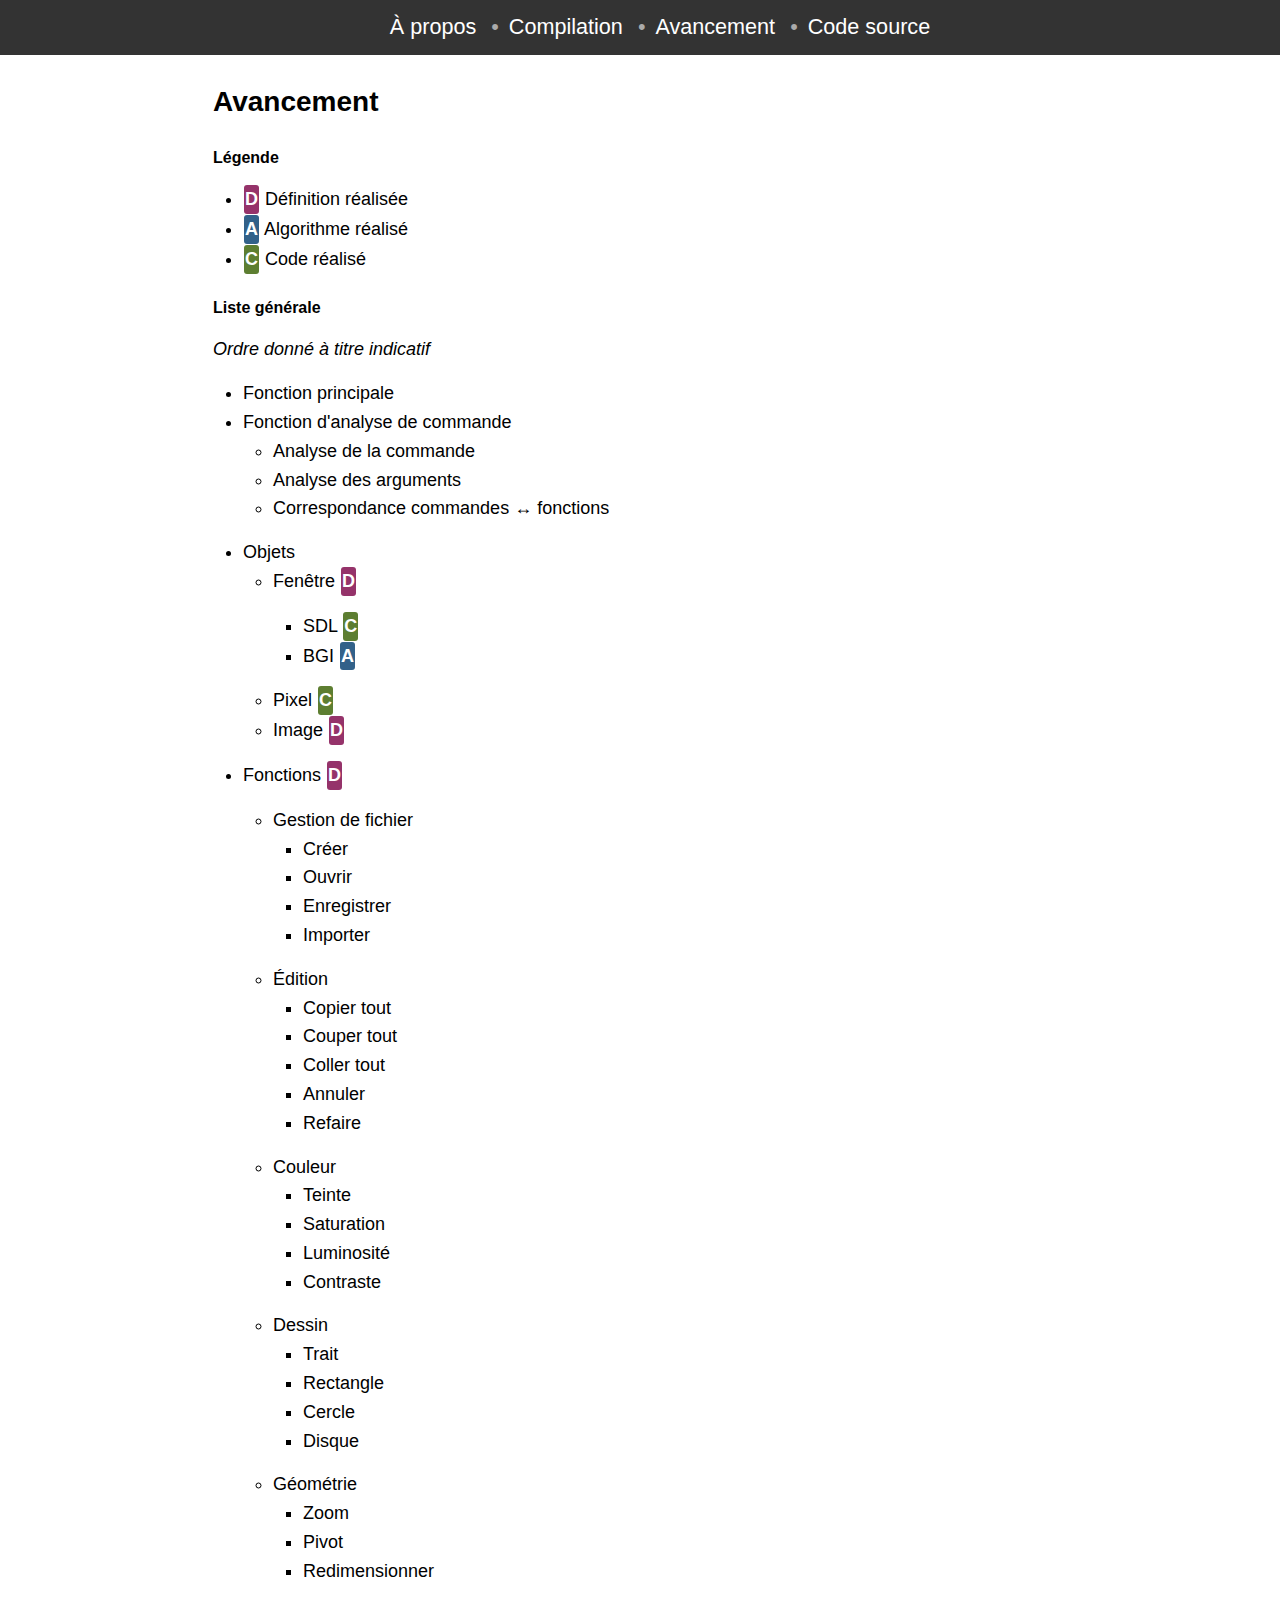
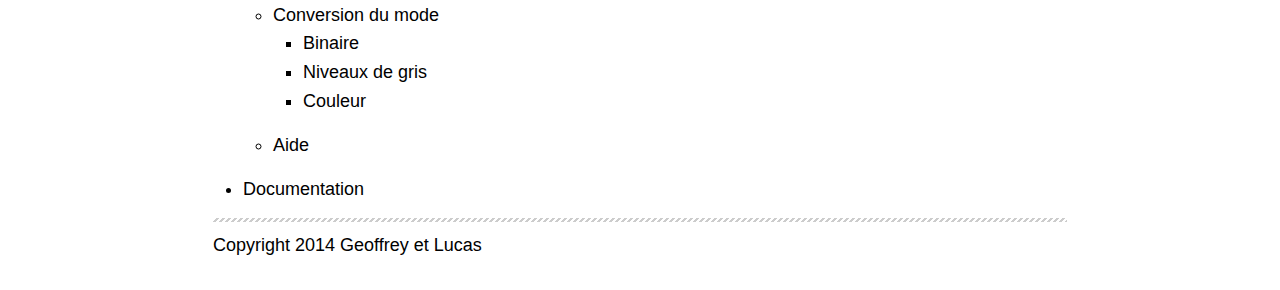
==== Avancement.html @ 166f0e98 "Ajout d'un site web" ====
<!DOCTYPE HTML>
<html>
	<head>
		<title>Avancement</title>
		<meta http-equiv="content-type" content="text/html; charset=utf-8" />
		<link rel="stylesheet" href="css/contenu.css" />
		<link rel="stylesheet" href="css/miseEnPage.css" />
		<!--[if lt IE 9]><script src="//html5shim.googlecode.com/svn/trunk/html5.js"></script><![endif]-->
	</head>
	<body>
			<nav>
				<ul>
<li><a href="index.html">À propos</a></li>
<li><a href="Compilation.html">Compilation</a></li>
<li><a href="Avancement.html">Avancement</a></li>
<li><a href="https://github.com/GeoffreyFrogeye/PILG">Code source</a></li>

				</ul>
			</nav>
		<div id="wrapper">
			<section id="main">
				<article>
					<h1>Avancement</h1>
<h4>Légende</h4>

<ul><li><span class="todoEl todo_D">D</span> Définition réalisée</li><li><span class="todoEl todo_A">A</span> Algorithme réalisé</li><li><span class="todoEl todo_C">C</span> Code réalisé</li></ul>

<h4>Liste générale</h4>

<p><em>Ordre donné à titre indicatif</em></p>

<ul><li>Fonction principale</li><li>Fonction d&#39;analyse de commande<ul><li>Analyse de la commande</li><li>Analyse des arguments</li><li>Correspondance commandes ↔ fonctions</li></ul></li><li>Objets<ul><li>Fenêtre <span class="todoEl todo_D">D</span><ul><li>SDL <span class="todoEl todo_C">C</span></li><li>BGI <span class="todoEl todo_A">A</span></li></ul></li><li>Pixel <span class="todoEl todo_C">C</span></li><li>Image <span class="todoEl todo_D">D</span></li></ul></li><li>Fonctions <span class="todoEl todo_D">D</span><ul><li>Gestion de fichier<ul><li>Créer</li><li>Ouvrir</li><li>Enregistrer</li><li>Importer</li></ul></li><li>Édition<ul><li>Copier tout</li><li>Couper tout</li><li>Coller tout</li><li>Annuler</li><li>Refaire</li></ul></li><li>Couleur<ul><li>Teinte</li><li>Saturation</li><li>Luminosité</li><li>Contraste</li></ul></li><li>Dessin<ul><li>Trait</li><li>Rectangle</li><li>Cercle</li><li>Disque</li></ul></li><li>Géométrie<ul><li>Zoom</li><li>Pivot</li><li>Redimensionner</li></ul></li><li>Conversion du mode<ul><li>Binaire</li><li>Niveaux de gris</li><li>Couleur</li></ul></li><li>Aide</li></ul></li><li>Documentation</li></ul>
				</article>
			</section>
		</div>
		<footer>
			<hr/>
Copyright 2014 Geoffrey et Lucas
		</footer>
	</body>
</html>
---- css/contenu.css ----
/* Style CSS pour Markdown depuis https://github.com/jasonm23/markdown-css-themes */

body {
   font-family: Helvetica, arial, sans-serif;
   font-size: large;
   line-height: 1.6;
   padding-top: 10px;
   padding-bottom: 10px;
   background-color: white;
   padding: 30px; }

body > *:first-child {
   margin-top: 0 !important; }
body > *:last-child {
   margin-bottom: 0 !important; }

a {
   color: #4183C4; }
a.absent {
   color: #cc0000; }
a.anchor {
   display: block;
   padding-left: 30px;
   margin-left: -30px;
   cursor: pointer;
   position: absolute;
   top: 0;
   left: 0;
   bottom: 0; }

h1, h2, h3, h4, h5, h6 {
   margin: 20px 0 10px;
   padding: 0;
   font-weight: bold;
   -webkit-font-smoothing: antialiased;
   cursor: text;
   position: relative; }

h1:hover a.anchor, h2:hover a.anchor, h3:hover a.anchor, h4:hover a.anchor, h5:hover a.anchor, h6:hover a.anchor {
   text-decoration: none; }

h1 tt, h1 code {
   font-size: inherit; }

h2 tt, h2 code {
   font-size: inherit; }

h3 tt, h3 code {
   font-size: inherit; }

h4 tt, h4 code {
   font-size: inherit; }

h5 tt, h5 code {
   font-size: inherit; }

h6 tt, h6 code {
   font-size: inherit; }

h1 {
   font-size: 28px;
   color: black; }

h2 {
   font-size: 24px;
   border-bottom: 1px solid #cccccc;
   color: black; }

h3 {
   font-size: 18px; }

h4 {
   font-size: 16px; }

h5 {
   font-size: 14px; }

h6 {
   color: #777777;
   font-size: 14px; }

p, blockquote, ul, ol, dl, li, table, pre {
   margin: 15px 0; }

hr {
   background: transparent url([data-uri]) repeat-x 0 0;
   border: 0 none;
   color: #999;
   height: 4px;
   padding: 0;
}

body > h2:first-child {
   margin-top: 0;
   padding-top: 0; }
body > h1:first-child {
   margin-top: 0;
   padding-top: 0; }
body > h1:first-child + h2 {
   margin-top: 0;
   padding-top: 0; }
body > h3:first-child, body > h4:first-child, body > h5:first-child, body > h6:first-child {
   margin-top: 0;
   padding-top: 0; }

a:first-child h1, a:first-child h2, a:first-child h3, a:first-child h4, a:first-child h5, a:first-child h6 {
   margin-top: 0;
   padding-top: 0; }

h1 p, h2 p, h3 p, h4 p, h5 p, h6 p {
   margin-top: 0; }

li p.first {
   display: inline-block; }
li {
   margin: 0; }
ul, ol {
   padding-left: 30px; }

ul :first-child, ol :first-child {
   margin-top: 0; }

dl {
   padding: 0; }
dl dt {
   font-size: 14px;
   font-weight: bold;
   font-style: italic;
   padding: 0;
   margin: 15px 0 5px; }
dl dt:first-child {
   padding: 0; }
dl dt > :first-child {
   margin-top: 0; }
dl dt > :last-child {
   margin-bottom: 0; }
dl dd {
   margin: 0 0 15px;
   padding: 0 15px; }
dl dd > :first-child {
   margin-top: 0; }
dl dd > :last-child {
   margin-bottom: 0; }

blockquote {
   border-left: 4px solid #dddddd;
   padding: 0 15px;
   color: #777777; }
blockquote > :first-child {
   margin-top: 0; }
blockquote > :last-child {
   margin-bottom: 0; }

table {
   padding: 0;border-collapse: collapse; }
table tr {
   border-top: 1px solid #cccccc;
   background-color: white;
   margin: 0;
   padding: 0; }
table tr:nth-child(2n) {
   background-color: #f8f8f8; }
table tr th {
   font-weight: bold;
   border: 1px solid #cccccc;
   margin: 0;
   padding: 6px 13px; }
table tr td {
   border: 1px solid #cccccc;
   margin: 0;
   padding: 6px 13px; }
table tr th :first-child, table tr td :first-child {
   margin-top: 0; }
table tr th :last-child, table tr td :last-child {
   margin-bottom: 0; }

img {
   max-width: 100%; }

span.frame {
   display: block;
   overflow: hidden; }
span.frame > span {
   border: 1px solid #dddddd;
   display: block;
   float: left;
   overflow: hidden;
   margin: 13px 0 0;
   padding: 7px;
   width: auto; }
span.frame span img {
   display: block;
   float: left; }
span.frame span span {
   clear: both;
   color: #333333;
   display: block;
   padding: 5px 0 0; }
span.align-center {
   display: block;
   overflow: hidden;
   clear: both; }
span.align-center > span {
   display: block;
   overflow: hidden;
   margin: 13px auto 0;
   text-align: center; }
span.align-center span img {
   margin: 0 auto;
   text-align: center; }
span.align-right {
   display: block;
   overflow: hidden;
   clear: both; }
span.align-right > span {
   display: block;
   overflow: hidden;
   margin: 13px 0 0;
   text-align: right; }
span.align-right span img {
   margin: 0;
   text-align: right; }
span.float-left {
   display: block;
   margin-right: 13px;
   overflow: hidden;
   float: left; }
span.float-left span {
   margin: 13px 0 0; }
span.float-right {
   display: block;
   margin-left: 13px;
   overflow: hidden;
   float: right; }
span.float-right > span {
   display: block;
   overflow: hidden;
   margin: 13px auto 0;
   text-align: right; }

code, tt {
   margin: 0 2px;
   padding: 0 5px;
   white-space: nowrap;
   border: 1px solid #ccc;
   background-color: #f8f8f8;
   border-radius: 3px; }

pre code {
   margin: 0;
   padding: 0;
   white-space: pre;
   border: none;
   background: transparent; }

.highlight pre {
   background-color: #f8f8f8;
   border: 1px solid #cccccc;
   font-size: 13px;
   line-height: 19px;
   overflow: auto;
   padding: 6px 10px;
   border-radius: 3px; }

pre {
   background-color: #f8f8f8;
   border: 1px solid #cccccc;
   font-size: 13px;
   line-height: 19px;
   overflow: auto;
   padding: 6px 10px;
   border-radius: 3px; }
pre code, pre tt {
   background-color: transparent;
   border: none; }

sup {
   font-size: 0.83em;
   vertical-align: super;
   line-height: 0;
}
* {
	 -webkit-print-color-adjust: exact;
}
@media screen and (min-width: 914px) {
   body {
      width: 854px;
      margin:0 auto;
   }
}
@media print {
	 table, pre {
		  page-break-inside: avoid;
	 }
	 pre {
		  word-wrap: break-word;
	 }
}

/* Theme personalisé */

.todoEl {
   display: inline-block;
   color: white;
   font-weight: bold;
   padding: 0px 1px 0px 1px;
   margin: 1px;
   background-color: black;
   border-radius: 3px;
}

.todo_D {
   background-color: #95336a;
}

.todo_A {
   background-color: #326189;
}

.todo_C {
   background-color: #5d7e31;
}
---- css/miseEnPage.css ----
#wrapper {
	margin-top: 50px;
}

nav {
    background-color: #333;
    text-align: center;
    position: fixed;
    left: 0;
    top: 0;
    width: 100%;
    z-index: 10000;
}

nav ul {
    margin: 5px 0px 5px 0px;
}

nav li {
    display: inline-block;
    font-size: larger;
}

nav a {
    position: relative;
    display: inline-block;
    color: #fff;
    text-decoration: none;
    border-radius: 8px;
    padding: 5px;
    transition: background-color .2s ease-in-out;
}


nav ul li:before {
	content: '•';
	color: #aaa;
	margin: 0px 5px 0px 5px;
	display: inline-block;
}

nav ul li:first-child:before {
	content : '';
}

nav a:hover {
    background: #222;
}

nav a:active {
    background: #444;
}
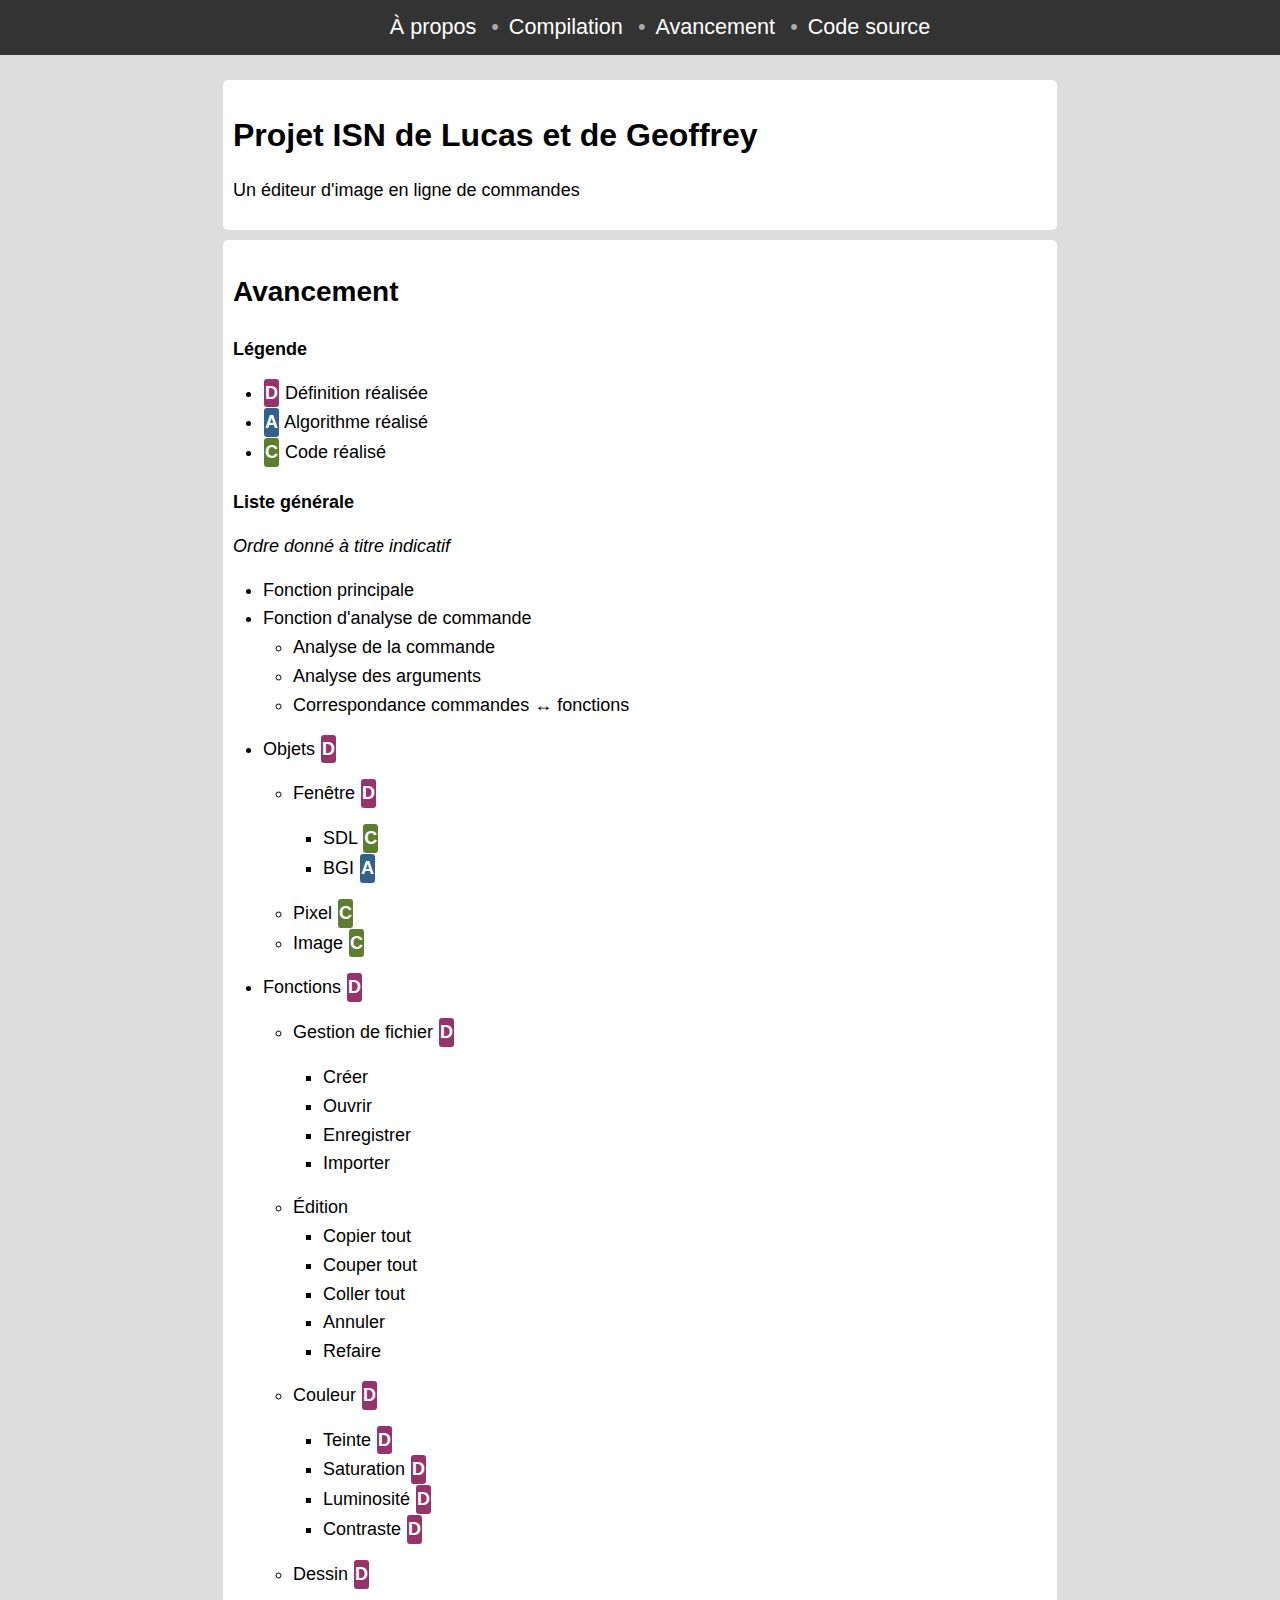
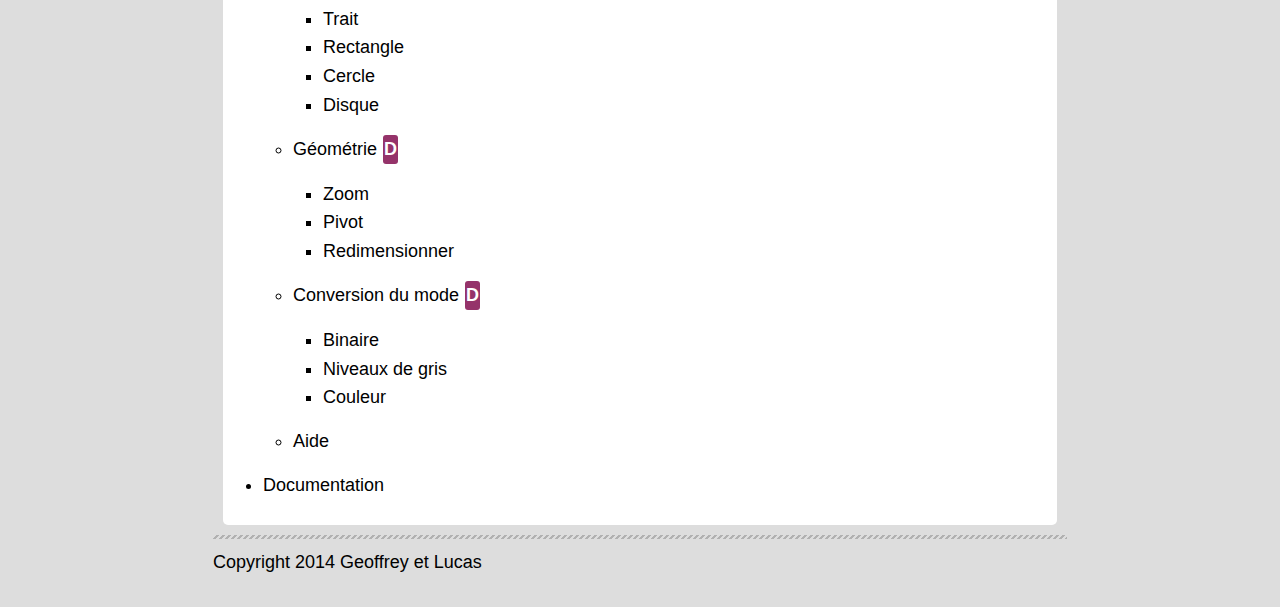
==== commit ace45137: "Mise à jour" ====
--- a/Avancement.html
+++ b/Avancement.html
@@ -8,31 +8,33 @@
 		<!--[if lt IE 9]><script src="//html5shim.googlecode.com/svn/trunk/html5.js"></script><![endif]-->
 	</head>
 	<body>
-			<nav>
-				<ul>
+		<nav>
+			<ul>
 <li><a href="index.html">À propos</a></li>
 <li><a href="Compilation.html">Compilation</a></li>
 <li><a href="Avancement.html">Avancement</a></li>
 <li><a href="https://github.com/GeoffreyFrogeye/PILG">Code source</a></li>
 
-				</ul>
-			</nav>
-		<div id="wrapper">
-			<section id="main">
-				<article>
-					<h1>Avancement</h1>
-<h4>Légende</h4>
+			</ul>
+		</nav>
+		<section>
+			<header>
+				<h1>Projet ISN de Lucas et de Geoffrey</h1>
+				<p>Un éditeur d'image en ligne de commandes</p>
+			</header>
+			<article>
+				<h1>Avancement</h1>
+<h3>Légende</h3>
 
 <ul><li><span class="todoEl todo_D">D</span> Définition réalisée</li><li><span class="todoEl todo_A">A</span> Algorithme réalisé</li><li><span class="todoEl todo_C">C</span> Code réalisé</li></ul>
 
-<h4>Liste générale</h4>
+<h3>Liste générale</h3>
 
 <p><em>Ordre donné à titre indicatif</em></p>
 
-<ul><li>Fonction principale</li><li>Fonction d&#39;analyse de commande<ul><li>Analyse de la commande</li><li>Analyse des arguments</li><li>Correspondance commandes ↔ fonctions</li></ul></li><li>Objets<ul><li>Fenêtre <span class="todoEl todo_D">D</span><ul><li>SDL <span class="todoEl todo_C">C</span></li><li>BGI <span class="todoEl todo_A">A</span></li></ul></li><li>Pixel <span class="todoEl todo_C">C</span></li><li>Image <span class="todoEl todo_D">D</span></li></ul></li><li>Fonctions <span class="todoEl todo_D">D</span><ul><li>Gestion de fichier<ul><li>Créer</li><li>Ouvrir</li><li>Enregistrer</li><li>Importer</li></ul></li><li>Édition<ul><li>Copier tout</li><li>Couper tout</li><li>Coller tout</li><li>Annuler</li><li>Refaire</li></ul></li><li>Couleur<ul><li>Teinte</li><li>Saturation</li><li>Luminosité</li><li>Contraste</li></ul></li><li>Dessin<ul><li>Trait</li><li>Rectangle</li><li>Cercle</li><li>Disque</li></ul></li><li>Géométrie<ul><li>Zoom</li><li>Pivot</li><li>Redimensionner</li></ul></li><li>Conversion du mode<ul><li>Binaire</li><li>Niveaux de gris</li><li>Couleur</li></ul></li><li>Aide</li></ul></li><li>Documentation</li></ul>
-				</article>
-			</section>
-		</div>
+<ul><li>Fonction principale</li><li>Fonction d&#39;analyse de commande<ul><li>Analyse de la commande</li><li>Analyse des arguments</li><li>Correspondance commandes ↔ fonctions</li></ul></li><li>Objets <span class="todoEl todo_D">D</span><ul><li>Fenêtre <span class="todoEl todo_D">D</span><ul><li>SDL <span class="todoEl todo_C">C</span></li><li>BGI <span class="todoEl todo_A">A</span></li></ul></li><li>Pixel <span class="todoEl todo_C">C</span></li><li>Image <span class="todoEl todo_C">C</span></li></ul></li><li>Fonctions <span class="todoEl todo_D">D</span><ul><li>Gestion de fichier <span class="todoEl todo_D">D</span><ul><li>Créer</li><li>Ouvrir</li><li>Enregistrer</li><li>Importer</li></ul></li><li>Édition<ul><li>Copier tout</li><li>Couper tout</li><li>Coller tout</li><li>Annuler</li><li>Refaire</li></ul></li><li>Couleur <span class="todoEl todo_D">D</span><ul><li>Teinte <span class="todoEl todo_D">D</span></li><li>Saturation <span class="todoEl todo_D">D</span></li><li>Luminosité <span class="todoEl todo_D">D</span></li><li>Contraste <span class="todoEl todo_D">D</span></li></ul></li><li>Dessin <span class="todoEl todo_D">D</span><ul><li>Trait</li><li>Rectangle</li><li>Cercle</li><li>Disque</li></ul></li><li>Géométrie <span class="todoEl todo_D">D</span><ul><li>Zoom</li><li>Pivot</li><li>Redimensionner</li></ul></li><li>Conversion du mode <span class="todoEl todo_D">D</span><ul><li>Binaire</li><li>Niveaux de gris</li><li>Couleur</li></ul></li><li>Aide</li></ul></li><li>Documentation</li></ul>
+			</article>
+		</section>
 		<footer>
 			<hr/>
 Copyright 2014 Geoffrey et Lucas
--- a/css/miseEnPage.css
+++ b/css/miseEnPage.css
@@ -1,5 +1,20 @@
-#wrapper {
+body {
+    background-color: #ddd;
+}
+
+section {
 	margin-top: 50px;
+}
+
+section header, section article {
+    background-color: white;
+    border-radius: 5px;
+    padding: 10px;
+    margin: 10px;
+}
+
+header h1 {
+    font-size: xx-large;
 }
 
 nav {
@@ -13,7 +28,7 @@
 }
 
 nav ul {
-    margin: 5px 0px 5px 0px;
+    margin: 5px 0 5px 0;
 }
 
 nav li {
@@ -35,7 +50,7 @@
 nav ul li:before {
 	content: '•';
 	color: #aaa;
-	margin: 0px 5px 0px 5px;
+	margin: 0 5px 0 5px;
 	display: inline-block;
 }
 
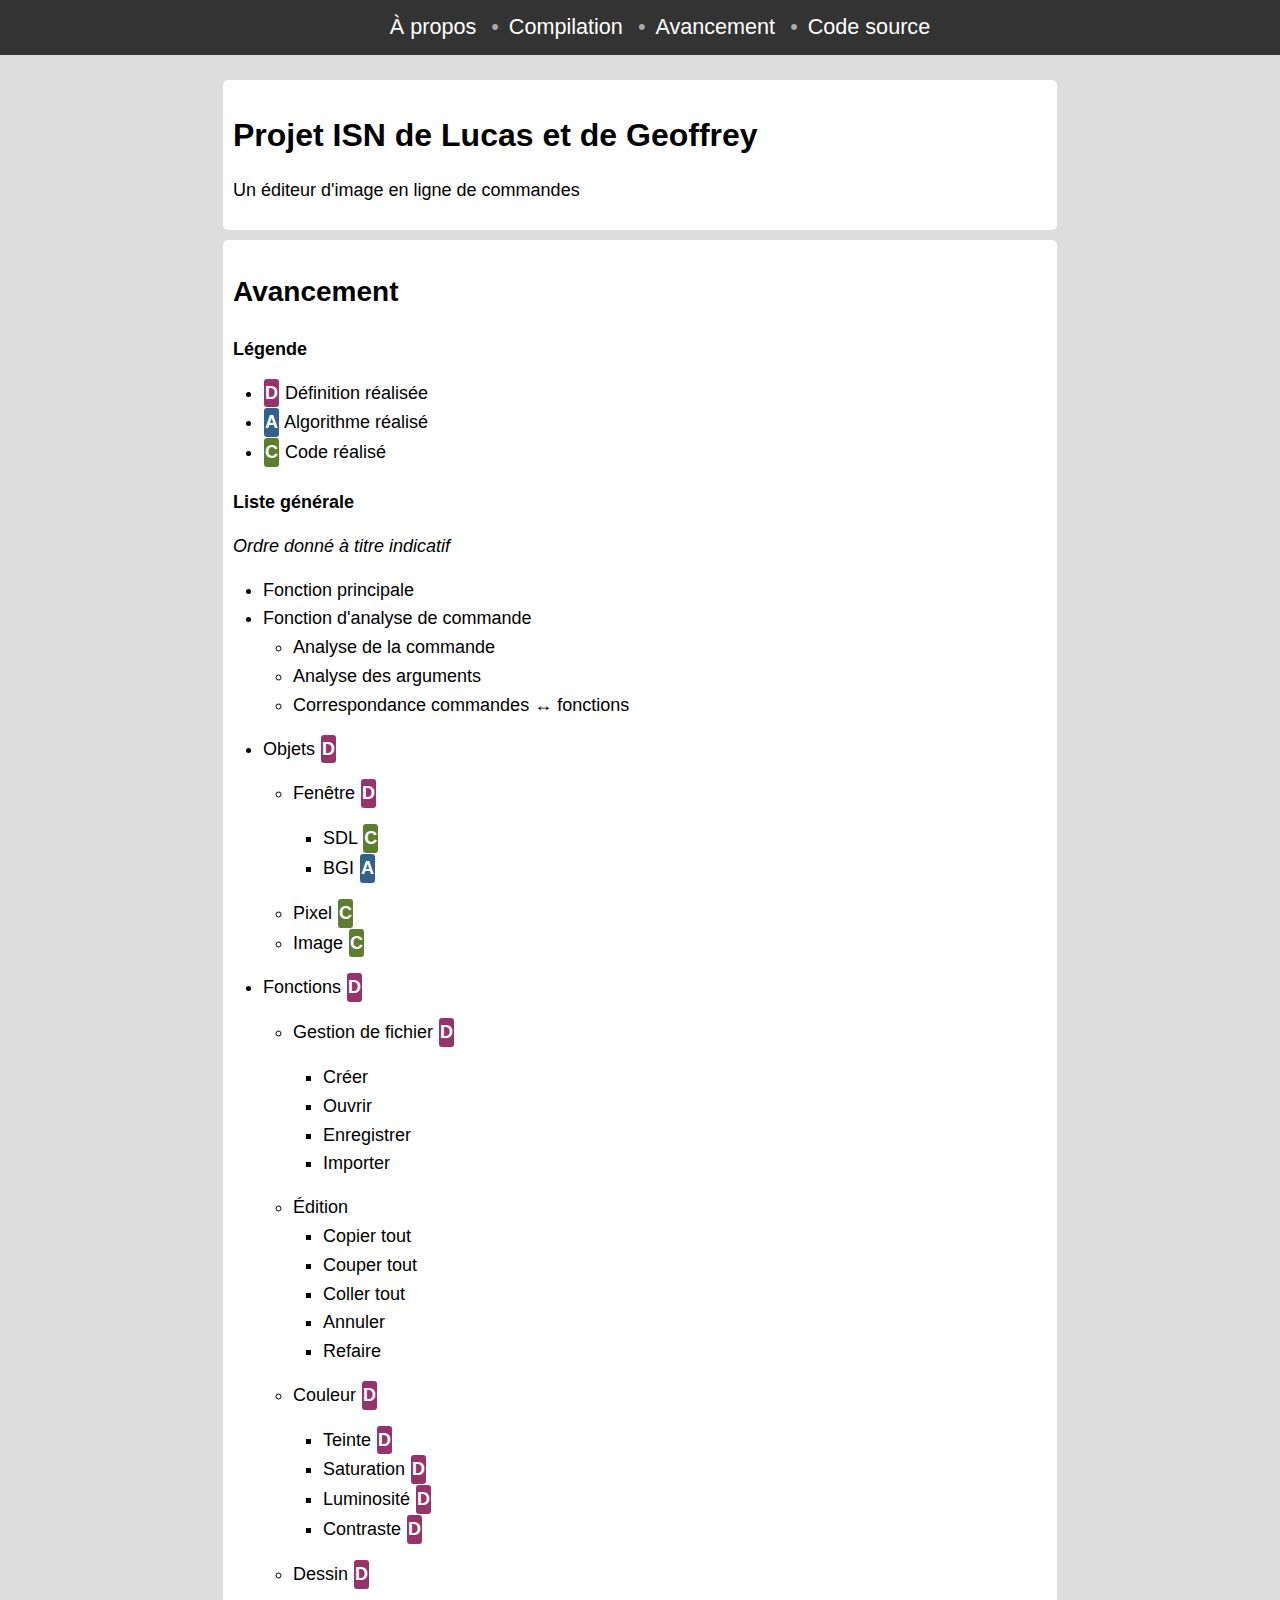
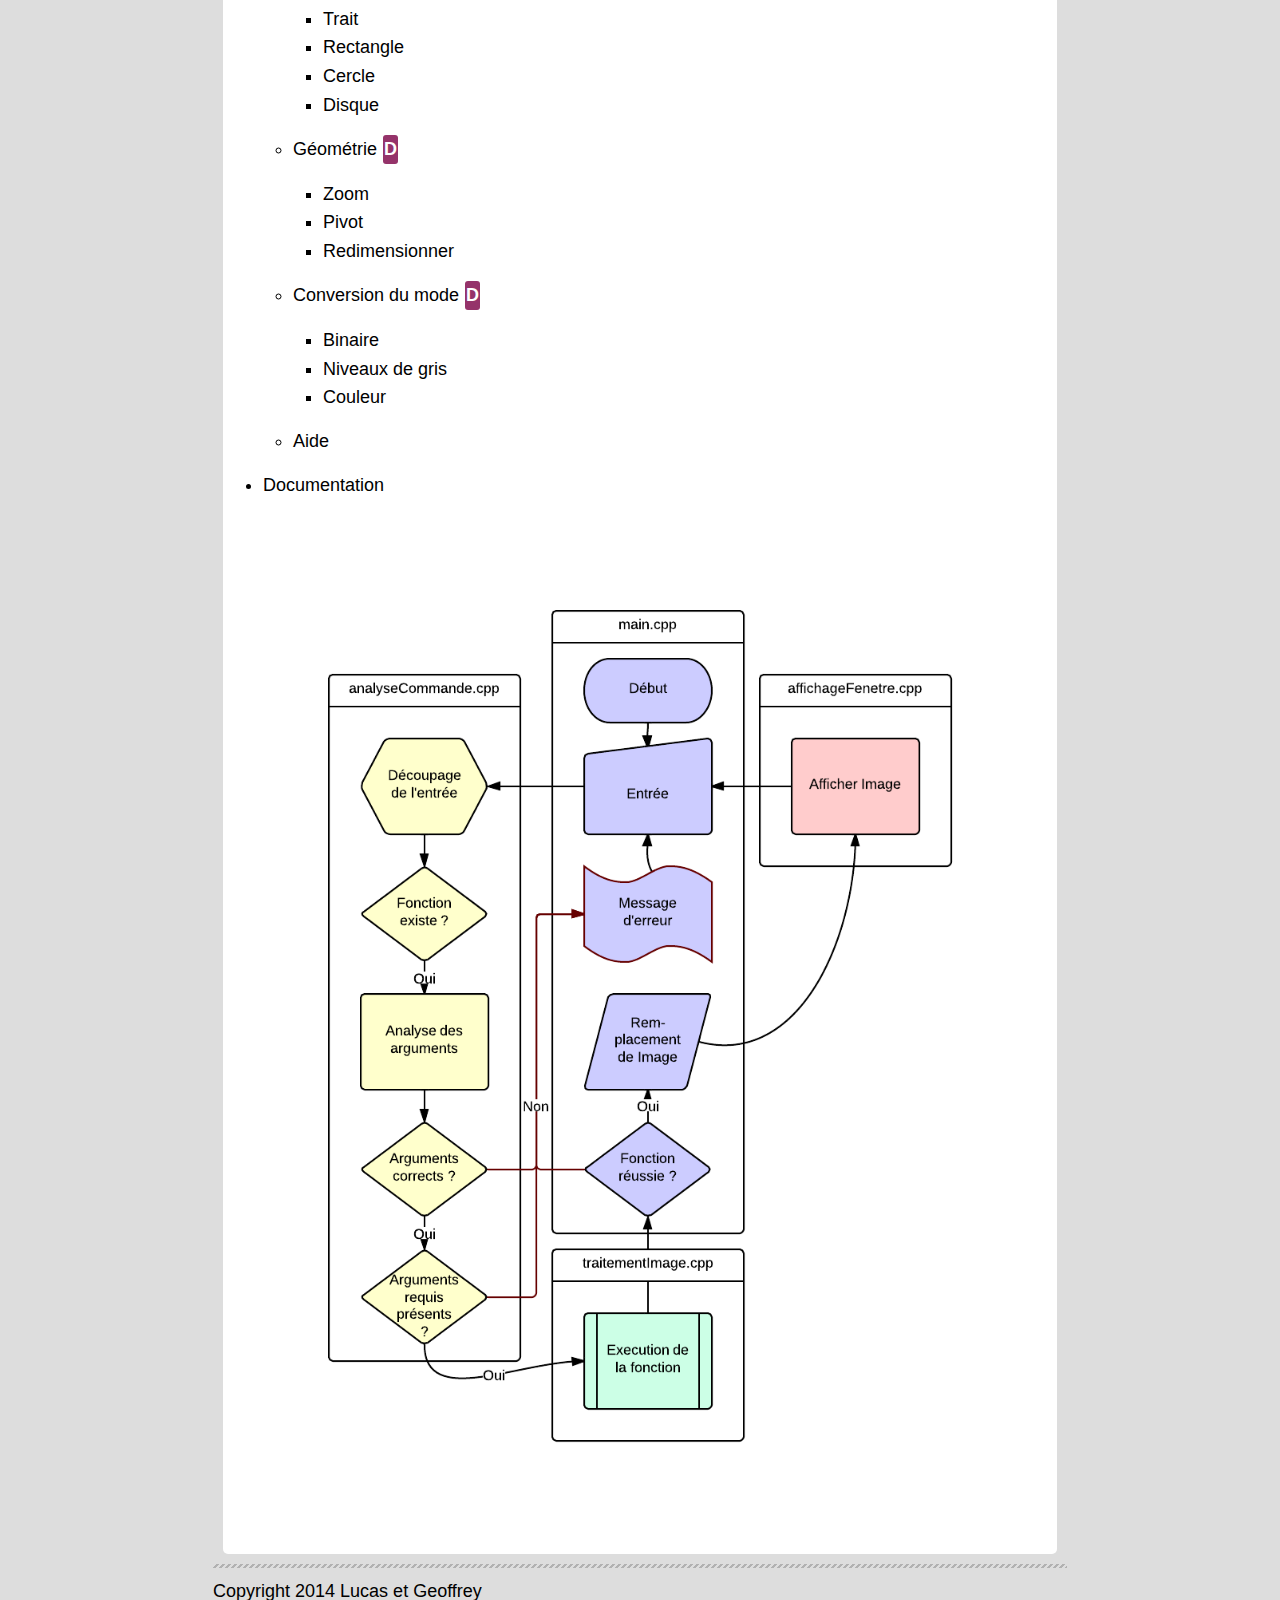
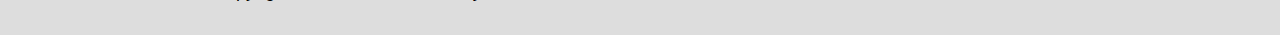
==== commit 8a0fb473: "Mise à jour" ====
--- a/Avancement.html
+++ b/Avancement.html
@@ -1,7 +1,7 @@
 <!DOCTYPE HTML>
 <html>
 	<head>
-		<title>Avancement</title>
+		<title>Avancement - PILG</title>
 		<meta http-equiv="content-type" content="text/html; charset=utf-8" />
 		<link rel="stylesheet" href="css/contenu.css" />
 		<link rel="stylesheet" href="css/miseEnPage.css" />
@@ -33,11 +33,12 @@
 <p><em>Ordre donné à titre indicatif</em></p>
 
 <ul><li>Fonction principale</li><li>Fonction d&#39;analyse de commande<ul><li>Analyse de la commande</li><li>Analyse des arguments</li><li>Correspondance commandes ↔ fonctions</li></ul></li><li>Objets <span class="todoEl todo_D">D</span><ul><li>Fenêtre <span class="todoEl todo_D">D</span><ul><li>SDL <span class="todoEl todo_C">C</span></li><li>BGI <span class="todoEl todo_A">A</span></li></ul></li><li>Pixel <span class="todoEl todo_C">C</span></li><li>Image <span class="todoEl todo_C">C</span></li></ul></li><li>Fonctions <span class="todoEl todo_D">D</span><ul><li>Gestion de fichier <span class="todoEl todo_D">D</span><ul><li>Créer</li><li>Ouvrir</li><li>Enregistrer</li><li>Importer</li></ul></li><li>Édition<ul><li>Copier tout</li><li>Couper tout</li><li>Coller tout</li><li>Annuler</li><li>Refaire</li></ul></li><li>Couleur <span class="todoEl todo_D">D</span><ul><li>Teinte <span class="todoEl todo_D">D</span></li><li>Saturation <span class="todoEl todo_D">D</span></li><li>Luminosité <span class="todoEl todo_D">D</span></li><li>Contraste <span class="todoEl todo_D">D</span></li></ul></li><li>Dessin <span class="todoEl todo_D">D</span><ul><li>Trait</li><li>Rectangle</li><li>Cercle</li><li>Disque</li></ul></li><li>Géométrie <span class="todoEl todo_D">D</span><ul><li>Zoom</li><li>Pivot</li><li>Redimensionner</li></ul></li><li>Conversion du mode <span class="todoEl todo_D">D</span><ul><li>Binaire</li><li>Niveaux de gris</li><li>Couleur</li></ul></li><li>Aide</li></ul></li><li>Documentation</li></ul>
+<img src="chart.png" alt="Fonctionnement du programme" />
 			</article>
 		</section>
 		<footer>
 			<hr/>
-Copyright 2014 Geoffrey et Lucas
+Copyright 2014 Lucas et Geoffrey
 		</footer>
 	</body>
 </html>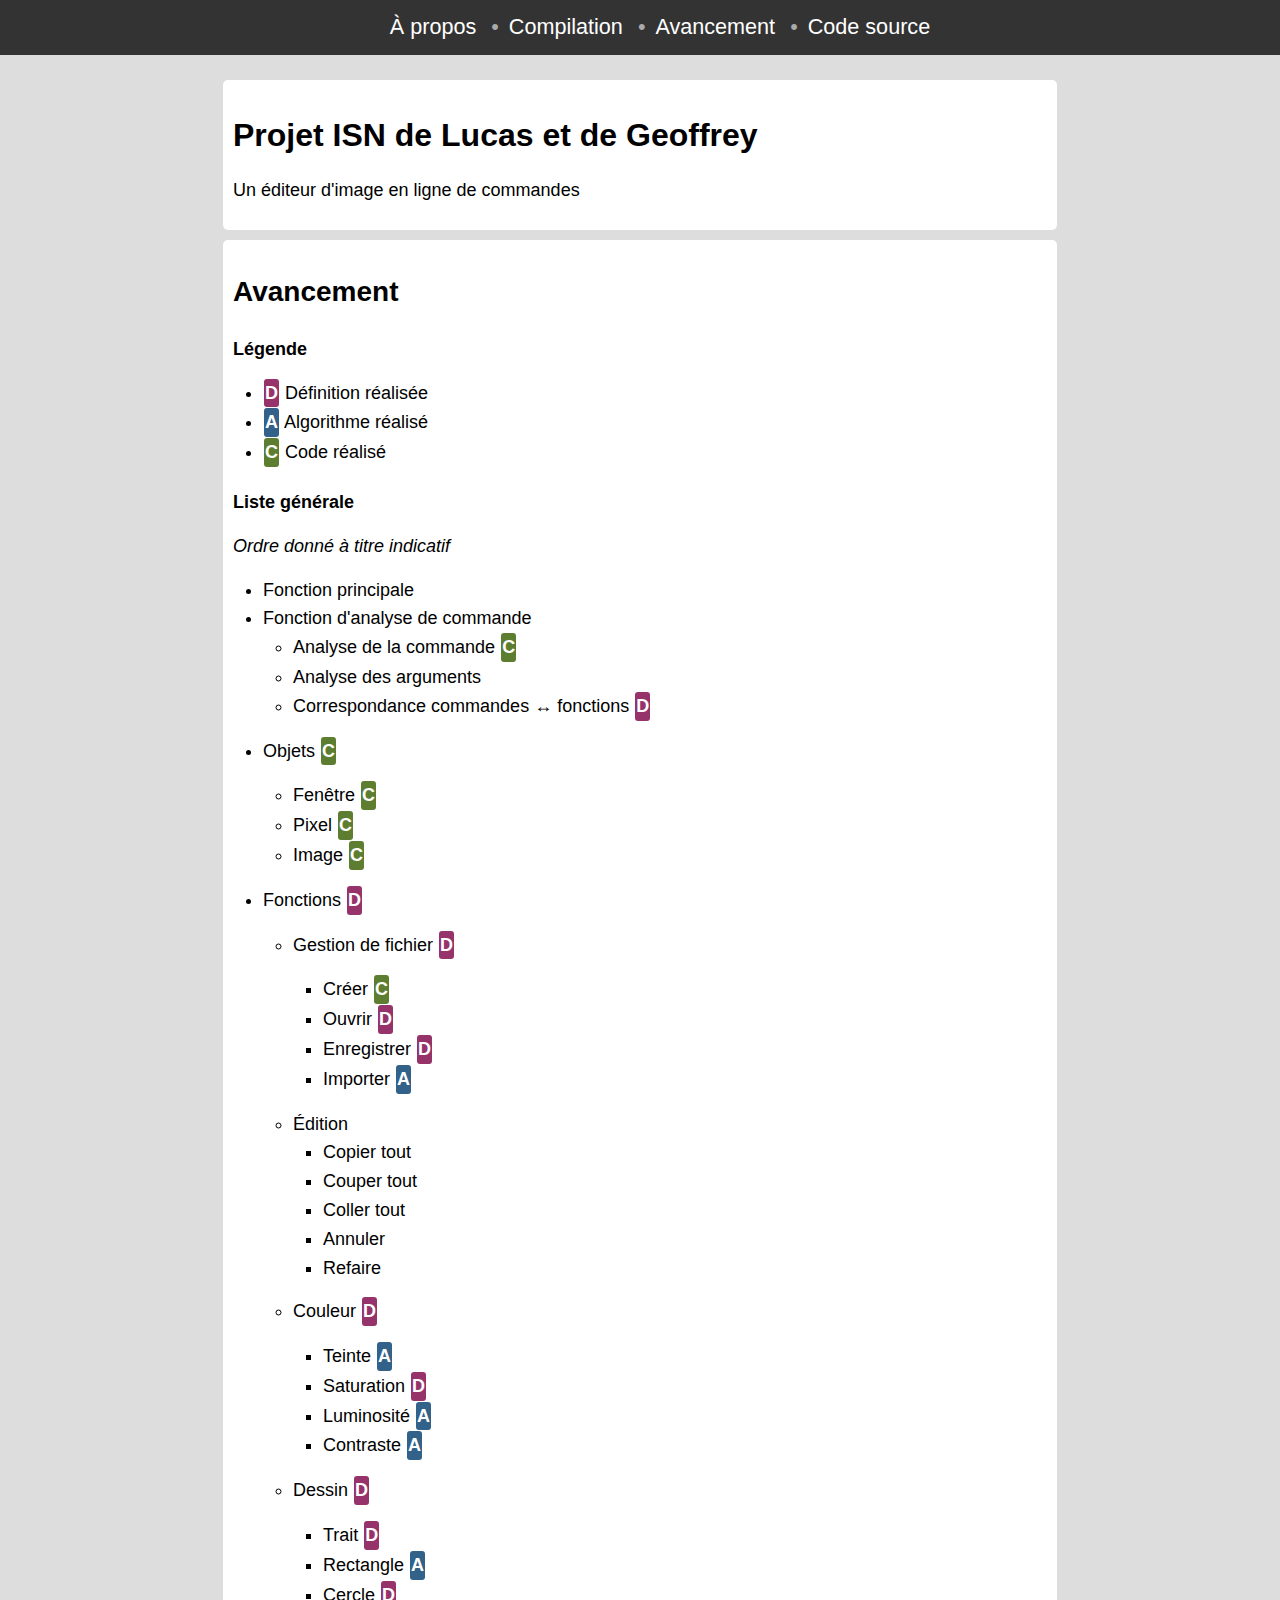
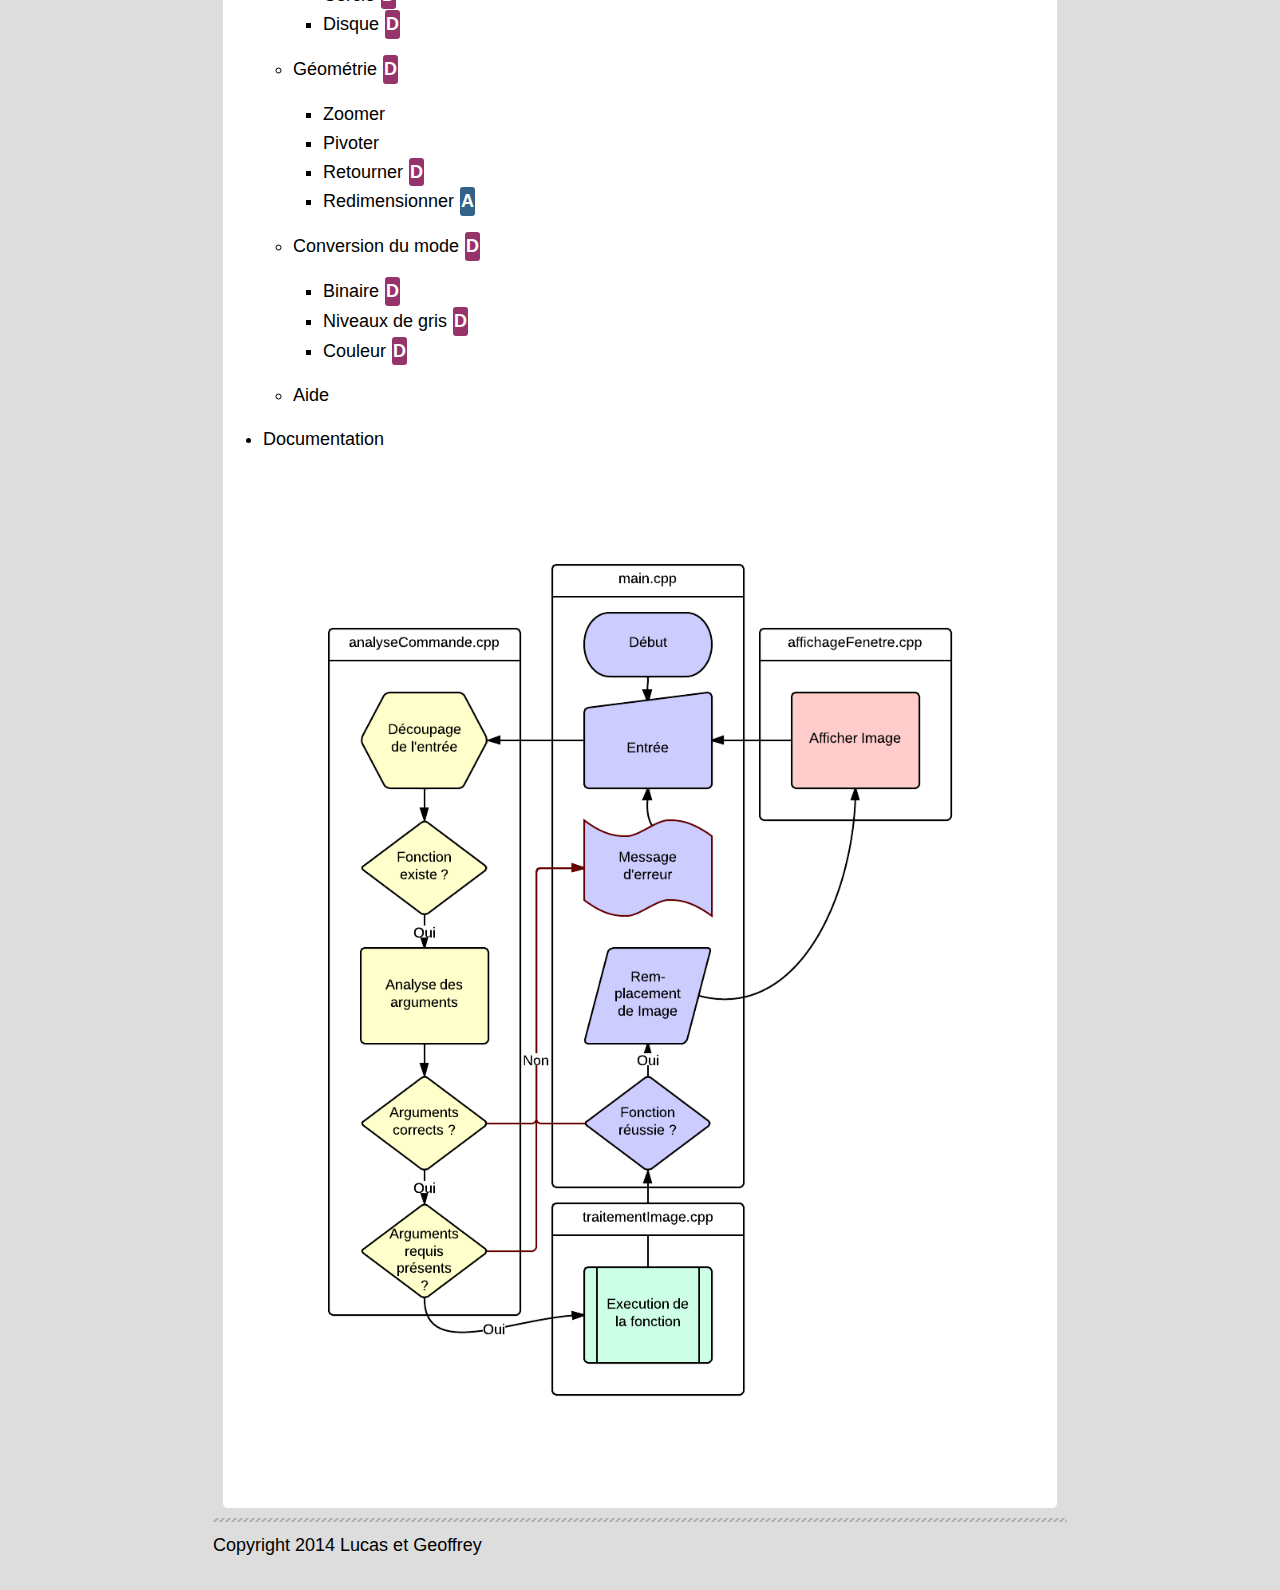
==== commit f50a017a: "Mise à jour" ====
--- a/Avancement.html
+++ b/Avancement.html
@@ -32,7 +32,7 @@
 
 <p><em>Ordre donné à titre indicatif</em></p>
 
-<ul><li>Fonction principale</li><li>Fonction d&#39;analyse de commande<ul><li>Analyse de la commande</li><li>Analyse des arguments</li><li>Correspondance commandes ↔ fonctions</li></ul></li><li>Objets <span class="todoEl todo_D">D</span><ul><li>Fenêtre <span class="todoEl todo_D">D</span><ul><li>SDL <span class="todoEl todo_C">C</span></li><li>BGI <span class="todoEl todo_A">A</span></li></ul></li><li>Pixel <span class="todoEl todo_C">C</span></li><li>Image <span class="todoEl todo_C">C</span></li></ul></li><li>Fonctions <span class="todoEl todo_D">D</span><ul><li>Gestion de fichier <span class="todoEl todo_D">D</span><ul><li>Créer</li><li>Ouvrir</li><li>Enregistrer</li><li>Importer</li></ul></li><li>Édition<ul><li>Copier tout</li><li>Couper tout</li><li>Coller tout</li><li>Annuler</li><li>Refaire</li></ul></li><li>Couleur <span class="todoEl todo_D">D</span><ul><li>Teinte <span class="todoEl todo_D">D</span></li><li>Saturation <span class="todoEl todo_D">D</span></li><li>Luminosité <span class="todoEl todo_D">D</span></li><li>Contraste <span class="todoEl todo_D">D</span></li></ul></li><li>Dessin <span class="todoEl todo_D">D</span><ul><li>Trait</li><li>Rectangle</li><li>Cercle</li><li>Disque</li></ul></li><li>Géométrie <span class="todoEl todo_D">D</span><ul><li>Zoom</li><li>Pivot</li><li>Redimensionner</li></ul></li><li>Conversion du mode <span class="todoEl todo_D">D</span><ul><li>Binaire</li><li>Niveaux de gris</li><li>Couleur</li></ul></li><li>Aide</li></ul></li><li>Documentation</li></ul>
+<ul><li>Fonction principale</li><li>Fonction d&#39;analyse de commande<ul><li>Analyse de la commande <span class="todoEl todo_C">C</span></li><li>Analyse des arguments</li><li>Correspondance commandes ↔ fonctions <span class="todoEl todo_D">D</span></li></ul></li><li>Objets <span class="todoEl todo_C">C</span><ul><li>Fenêtre <span class="todoEl todo_C">C</span></li><li>Pixel <span class="todoEl todo_C">C</span></li><li>Image <span class="todoEl todo_C">C</span></li></ul></li><li>Fonctions <span class="todoEl todo_D">D</span><ul><li>Gestion de fichier <span class="todoEl todo_D">D</span><ul><li>Créer <span class="todoEl todo_C">C</span></li><li>Ouvrir <span class="todoEl todo_D">D</span></li><li>Enregistrer <span class="todoEl todo_D">D</span></li><li>Importer <span class="todoEl todo_A">A</span></li></ul></li><li>Édition<ul><li>Copier tout</li><li>Couper tout</li><li>Coller tout</li><li>Annuler</li><li>Refaire</li></ul></li><li>Couleur <span class="todoEl todo_D">D</span><ul><li>Teinte <span class="todoEl todo_A">A</span></li><li>Saturation <span class="todoEl todo_D">D</span></li><li>Luminosité <span class="todoEl todo_A">A</span></li><li>Contraste <span class="todoEl todo_A">A</span></li></ul></li><li>Dessin <span class="todoEl todo_D">D</span><ul><li>Trait <span class="todoEl todo_D">D</span></li><li>Rectangle <span class="todoEl todo_A">A</span></li><li>Cercle <span class="todoEl todo_D">D</span></li><li>Disque <span class="todoEl todo_D">D</span></li></ul></li><li>Géométrie <span class="todoEl todo_D">D</span><ul><li>Zoomer</li><li>Pivoter</li><li>Retourner <span class="todoEl todo_D">D</span></li><li>Redimensionner <span class="todoEl todo_A">A</span></li></ul></li><li>Conversion du mode <span class="todoEl todo_D">D</span><ul><li>Binaire <span class="todoEl todo_D">D</span></li><li>Niveaux de gris <span class="todoEl todo_D">D</span></li><li>Couleur <span class="todoEl todo_D">D</span></li></ul></li><li>Aide</li></ul></li><li>Documentation</li></ul>
 <img src="chart.png" alt="Fonctionnement du programme" />
 			</article>
 		</section>
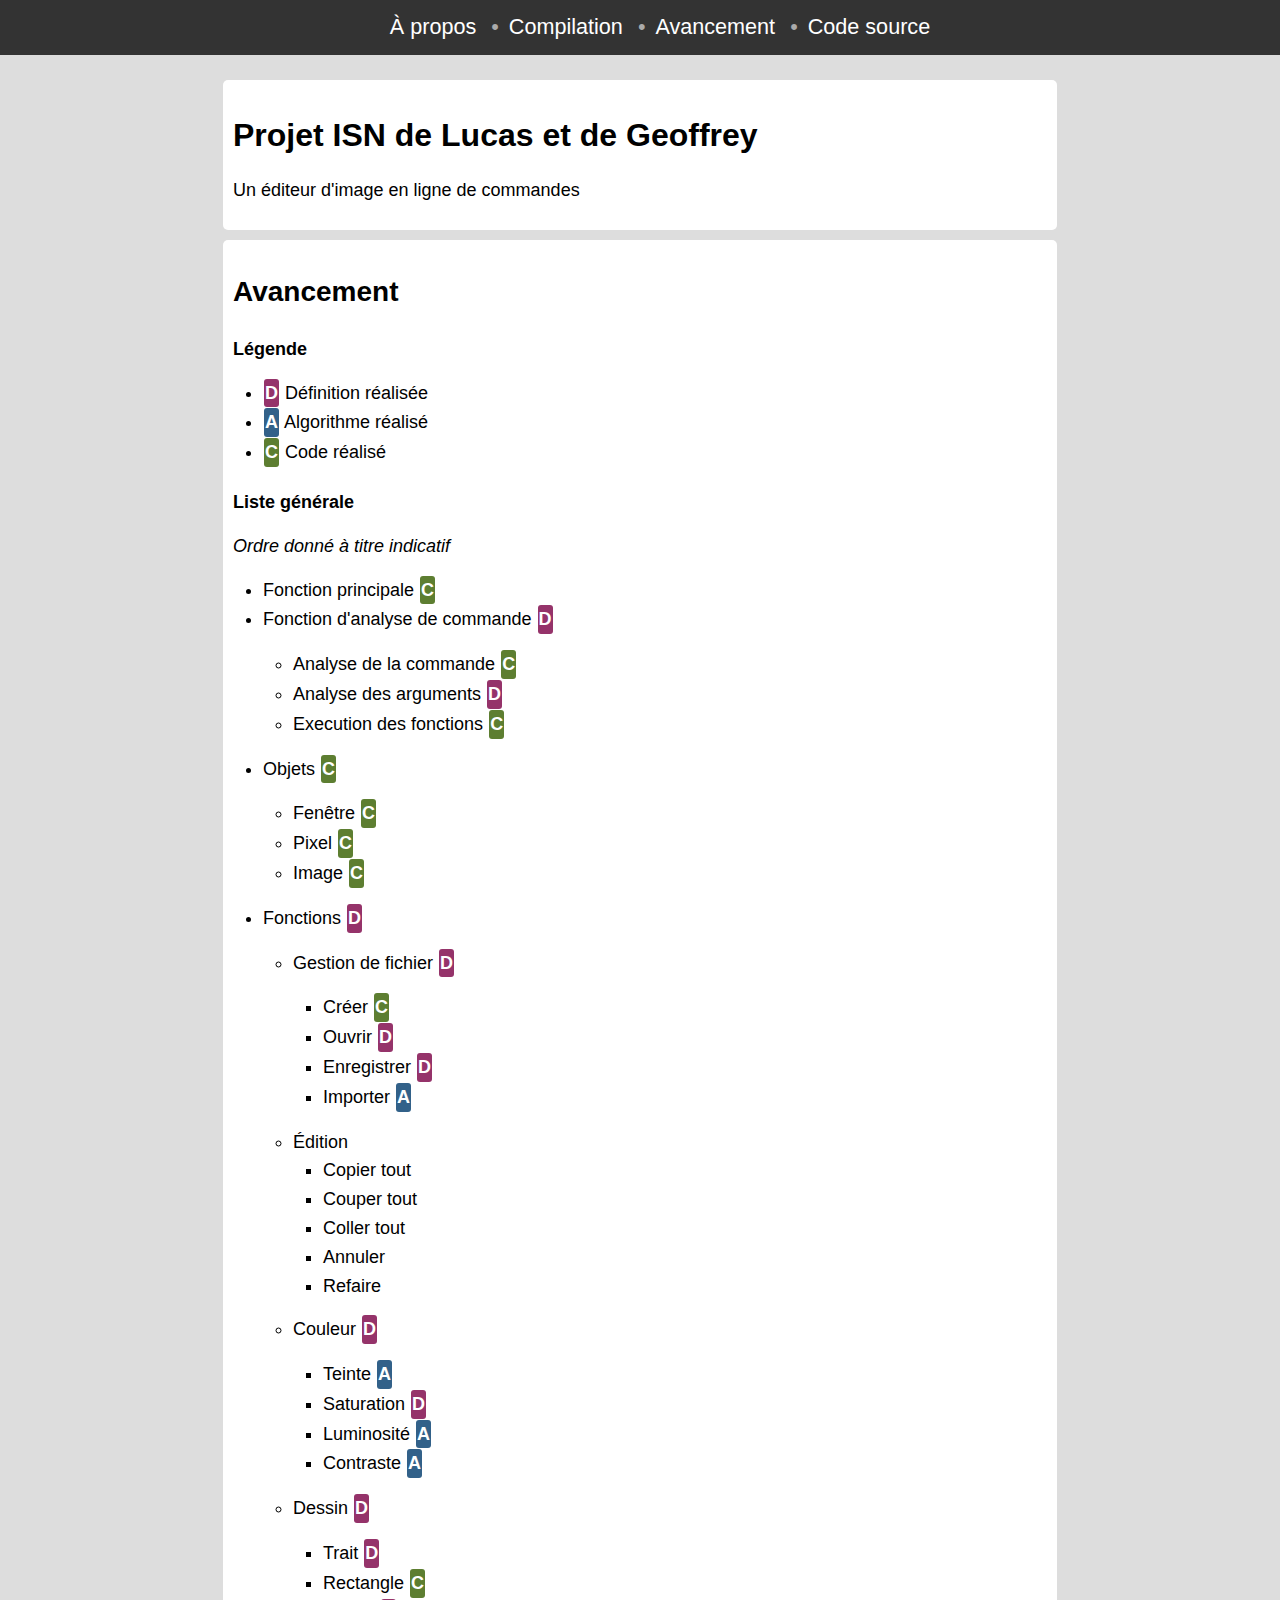
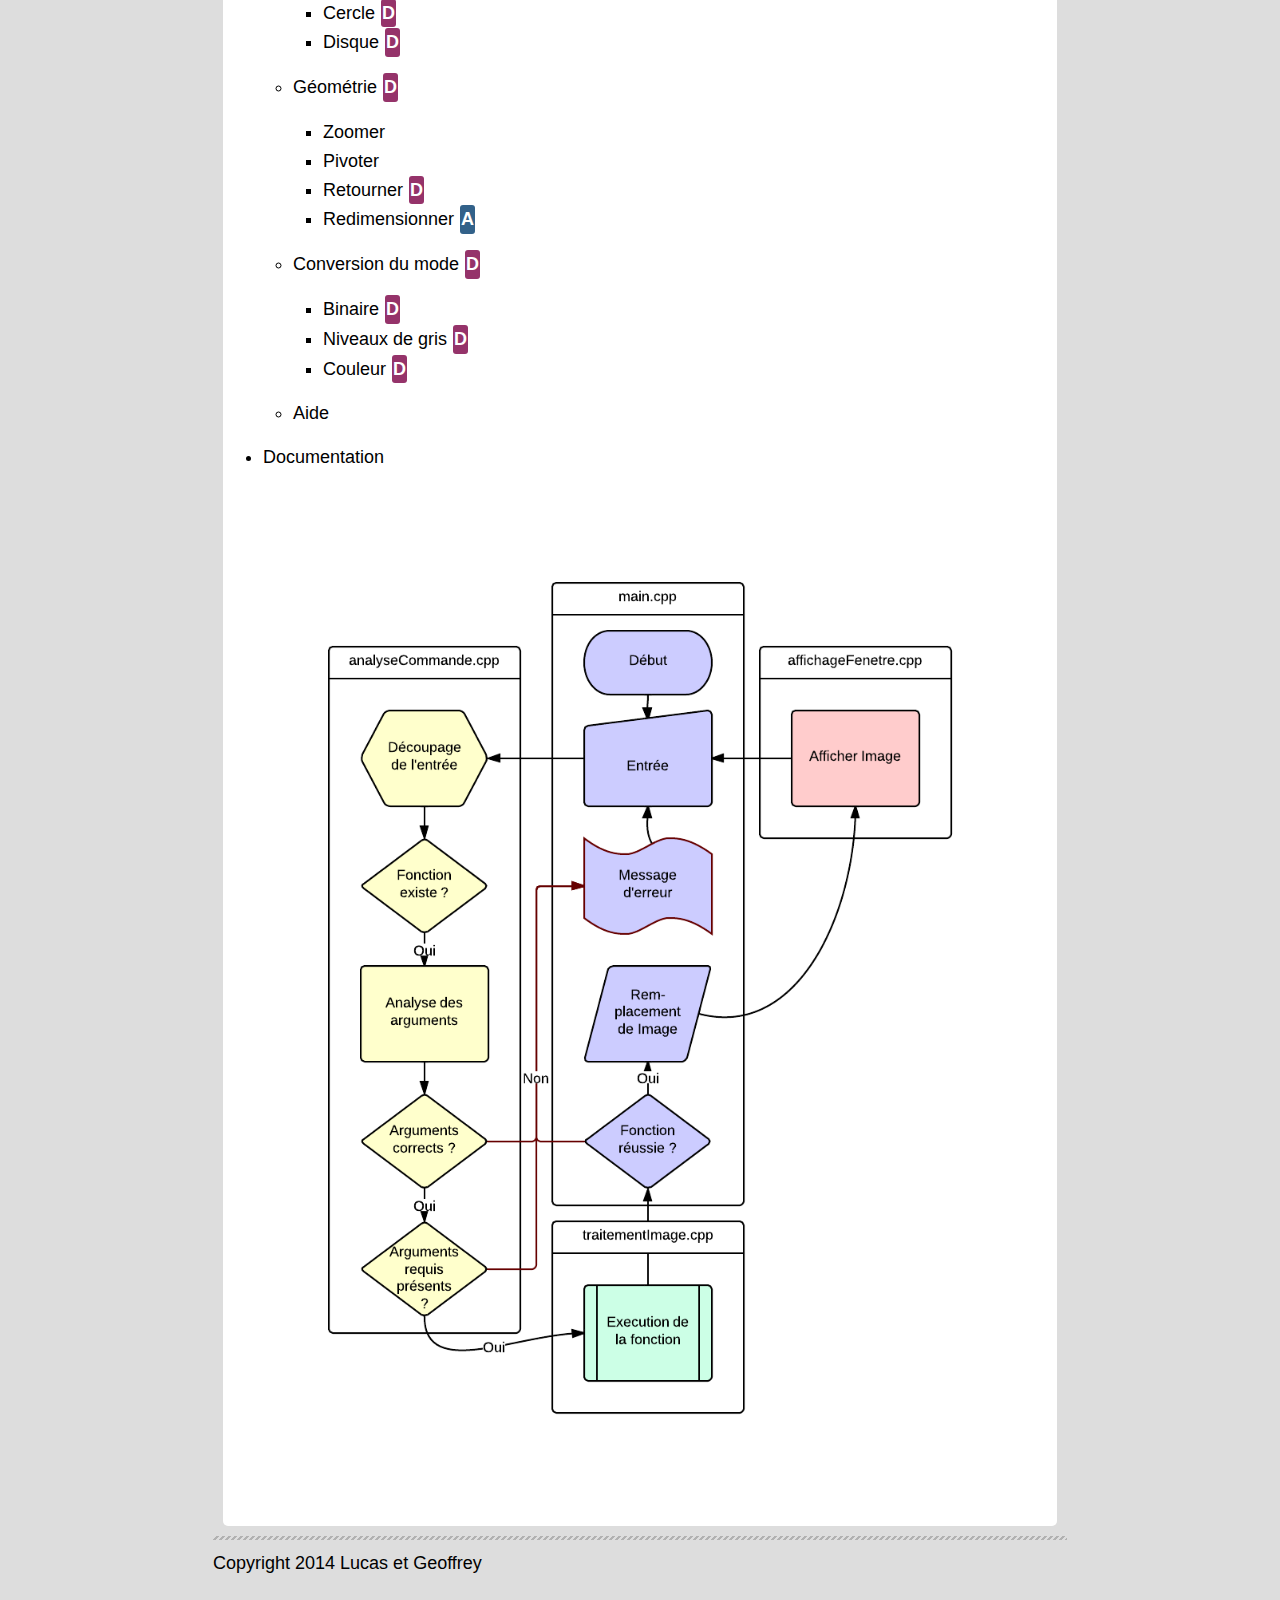
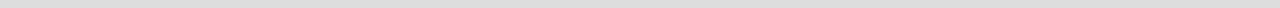
==== commit f2499449: "Mise à jour" ====
--- a/Avancement.html
+++ b/Avancement.html
@@ -32,7 +32,7 @@
 
 <p><em>Ordre donné à titre indicatif</em></p>
 
-<ul><li>Fonction principale</li><li>Fonction d&#39;analyse de commande<ul><li>Analyse de la commande <span class="todoEl todo_C">C</span></li><li>Analyse des arguments</li><li>Correspondance commandes ↔ fonctions <span class="todoEl todo_D">D</span></li></ul></li><li>Objets <span class="todoEl todo_C">C</span><ul><li>Fenêtre <span class="todoEl todo_C">C</span></li><li>Pixel <span class="todoEl todo_C">C</span></li><li>Image <span class="todoEl todo_C">C</span></li></ul></li><li>Fonctions <span class="todoEl todo_D">D</span><ul><li>Gestion de fichier <span class="todoEl todo_D">D</span><ul><li>Créer <span class="todoEl todo_C">C</span></li><li>Ouvrir <span class="todoEl todo_D">D</span></li><li>Enregistrer <span class="todoEl todo_D">D</span></li><li>Importer <span class="todoEl todo_A">A</span></li></ul></li><li>Édition<ul><li>Copier tout</li><li>Couper tout</li><li>Coller tout</li><li>Annuler</li><li>Refaire</li></ul></li><li>Couleur <span class="todoEl todo_D">D</span><ul><li>Teinte <span class="todoEl todo_A">A</span></li><li>Saturation <span class="todoEl todo_D">D</span></li><li>Luminosité <span class="todoEl todo_A">A</span></li><li>Contraste <span class="todoEl todo_A">A</span></li></ul></li><li>Dessin <span class="todoEl todo_D">D</span><ul><li>Trait <span class="todoEl todo_D">D</span></li><li>Rectangle <span class="todoEl todo_A">A</span></li><li>Cercle <span class="todoEl todo_D">D</span></li><li>Disque <span class="todoEl todo_D">D</span></li></ul></li><li>Géométrie <span class="todoEl todo_D">D</span><ul><li>Zoomer</li><li>Pivoter</li><li>Retourner <span class="todoEl todo_D">D</span></li><li>Redimensionner <span class="todoEl todo_A">A</span></li></ul></li><li>Conversion du mode <span class="todoEl todo_D">D</span><ul><li>Binaire <span class="todoEl todo_D">D</span></li><li>Niveaux de gris <span class="todoEl todo_D">D</span></li><li>Couleur <span class="todoEl todo_D">D</span></li></ul></li><li>Aide</li></ul></li><li>Documentation</li></ul>
+<ul><li>Fonction principale <span class="todoEl todo_C">C</span></li><li>Fonction d&#39;analyse de commande <span class="todoEl todo_D">D</span><ul><li>Analyse de la commande <span class="todoEl todo_C">C</span></li><li>Analyse des arguments <span class="todoEl todo_D">D</span></li><li>Execution des fonctions <span class="todoEl todo_C">C</span></li></ul></li><li>Objets <span class="todoEl todo_C">C</span><ul><li>Fenêtre <span class="todoEl todo_C">C</span></li><li>Pixel <span class="todoEl todo_C">C</span></li><li>Image <span class="todoEl todo_C">C</span></li></ul></li><li>Fonctions <span class="todoEl todo_D">D</span><ul><li>Gestion de fichier <span class="todoEl todo_D">D</span><ul><li>Créer <span class="todoEl todo_C">C</span></li><li>Ouvrir <span class="todoEl todo_D">D</span></li><li>Enregistrer <span class="todoEl todo_D">D</span></li><li>Importer <span class="todoEl todo_A">A</span></li></ul></li><li>Édition<ul><li>Copier tout</li><li>Couper tout</li><li>Coller tout</li><li>Annuler</li><li>Refaire</li></ul></li><li>Couleur <span class="todoEl todo_D">D</span><ul><li>Teinte <span class="todoEl todo_A">A</span></li><li>Saturation <span class="todoEl todo_D">D</span></li><li>Luminosité <span class="todoEl todo_A">A</span></li><li>Contraste <span class="todoEl todo_A">A</span></li></ul></li><li>Dessin <span class="todoEl todo_D">D</span><ul><li>Trait <span class="todoEl todo_D">D</span></li><li>Rectangle <span class="todoEl todo_C">C</span></li><li>Cercle <span class="todoEl todo_D">D</span></li><li>Disque <span class="todoEl todo_D">D</span></li></ul></li><li>Géométrie <span class="todoEl todo_D">D</span><ul><li>Zoomer</li><li>Pivoter</li><li>Retourner <span class="todoEl todo_D">D</span></li><li>Redimensionner <span class="todoEl todo_A">A</span></li></ul></li><li>Conversion du mode <span class="todoEl todo_D">D</span><ul><li>Binaire <span class="todoEl todo_D">D</span></li><li>Niveaux de gris <span class="todoEl todo_D">D</span></li><li>Couleur <span class="todoEl todo_D">D</span></li></ul></li><li>Aide</li></ul></li><li>Documentation</li></ul>
 <img src="chart.png" alt="Fonctionnement du programme" />
 			</article>
 		</section>
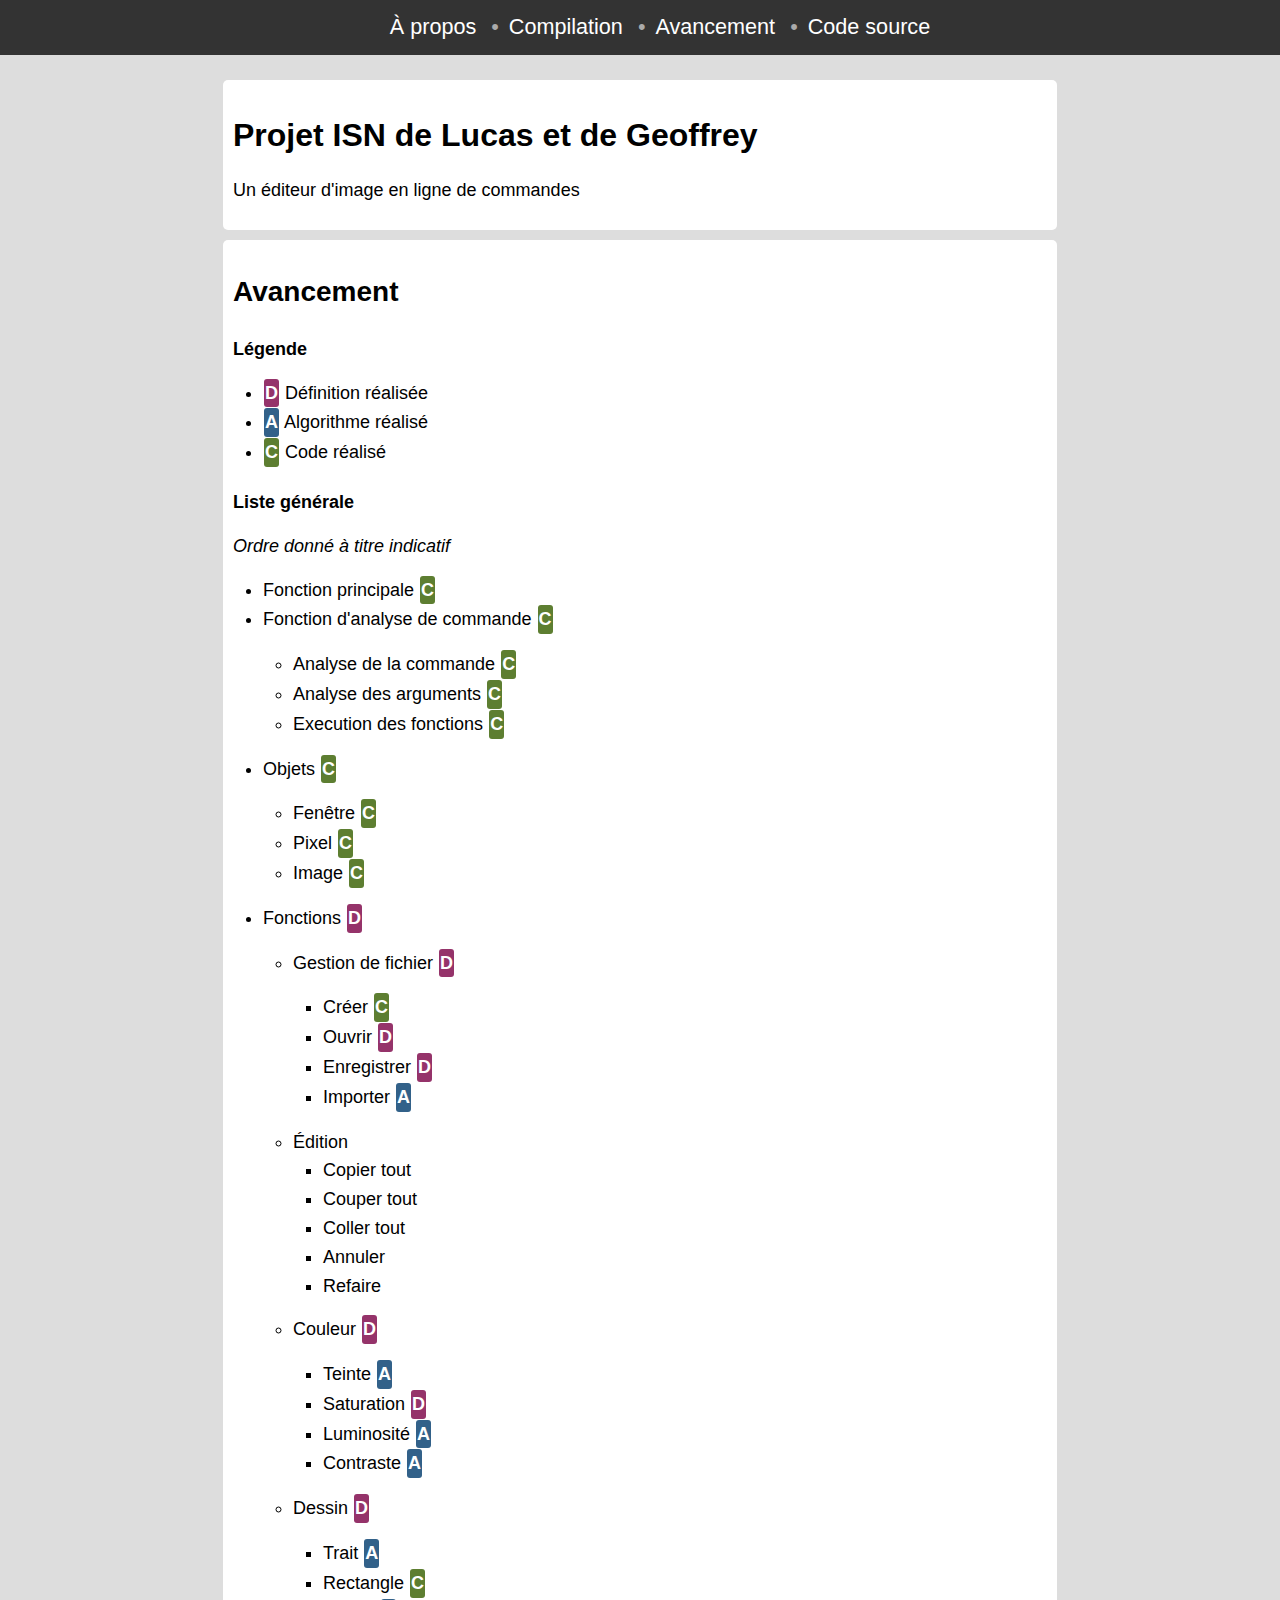
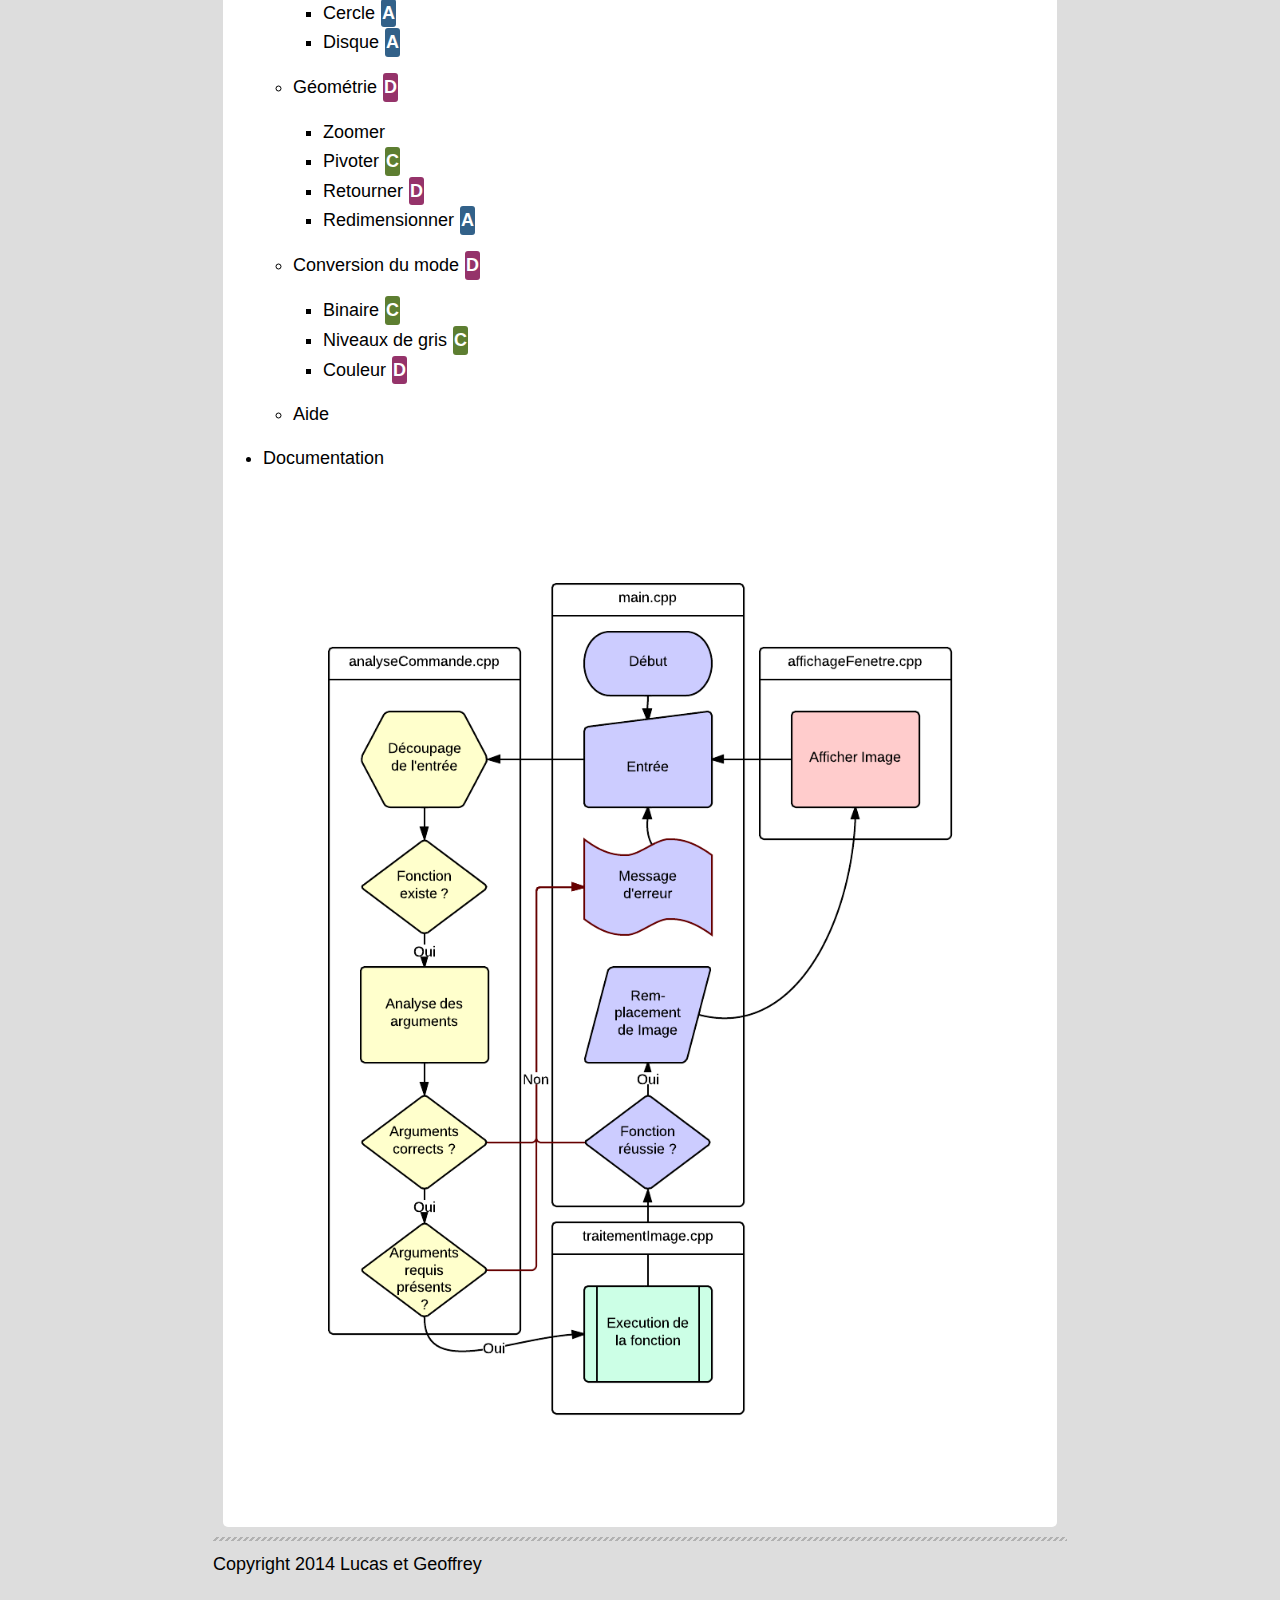
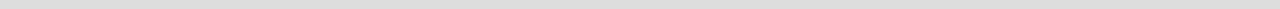
==== commit fdffe7cb: "Mise à jour" ====
--- a/Avancement.html
+++ b/Avancement.html
@@ -32,7 +32,7 @@
 
 <p><em>Ordre donné à titre indicatif</em></p>
 
-<ul><li>Fonction principale <span class="todoEl todo_C">C</span></li><li>Fonction d&#39;analyse de commande <span class="todoEl todo_D">D</span><ul><li>Analyse de la commande <span class="todoEl todo_C">C</span></li><li>Analyse des arguments <span class="todoEl todo_D">D</span></li><li>Execution des fonctions <span class="todoEl todo_C">C</span></li></ul></li><li>Objets <span class="todoEl todo_C">C</span><ul><li>Fenêtre <span class="todoEl todo_C">C</span></li><li>Pixel <span class="todoEl todo_C">C</span></li><li>Image <span class="todoEl todo_C">C</span></li></ul></li><li>Fonctions <span class="todoEl todo_D">D</span><ul><li>Gestion de fichier <span class="todoEl todo_D">D</span><ul><li>Créer <span class="todoEl todo_C">C</span></li><li>Ouvrir <span class="todoEl todo_D">D</span></li><li>Enregistrer <span class="todoEl todo_D">D</span></li><li>Importer <span class="todoEl todo_A">A</span></li></ul></li><li>Édition<ul><li>Copier tout</li><li>Couper tout</li><li>Coller tout</li><li>Annuler</li><li>Refaire</li></ul></li><li>Couleur <span class="todoEl todo_D">D</span><ul><li>Teinte <span class="todoEl todo_A">A</span></li><li>Saturation <span class="todoEl todo_D">D</span></li><li>Luminosité <span class="todoEl todo_A">A</span></li><li>Contraste <span class="todoEl todo_A">A</span></li></ul></li><li>Dessin <span class="todoEl todo_D">D</span><ul><li>Trait <span class="todoEl todo_D">D</span></li><li>Rectangle <span class="todoEl todo_C">C</span></li><li>Cercle <span class="todoEl todo_D">D</span></li><li>Disque <span class="todoEl todo_D">D</span></li></ul></li><li>Géométrie <span class="todoEl todo_D">D</span><ul><li>Zoomer</li><li>Pivoter</li><li>Retourner <span class="todoEl todo_D">D</span></li><li>Redimensionner <span class="todoEl todo_A">A</span></li></ul></li><li>Conversion du mode <span class="todoEl todo_D">D</span><ul><li>Binaire <span class="todoEl todo_D">D</span></li><li>Niveaux de gris <span class="todoEl todo_D">D</span></li><li>Couleur <span class="todoEl todo_D">D</span></li></ul></li><li>Aide</li></ul></li><li>Documentation</li></ul>
+<ul><li>Fonction principale <span class="todoEl todo_C">C</span></li><li>Fonction d&#39;analyse de commande <span class="todoEl todo_C">C</span><ul><li>Analyse de la commande <span class="todoEl todo_C">C</span></li><li>Analyse des arguments <span class="todoEl todo_C">C</span></li><li>Execution des fonctions <span class="todoEl todo_C">C</span></li></ul></li><li>Objets <span class="todoEl todo_C">C</span><ul><li>Fenêtre <span class="todoEl todo_C">C</span></li><li>Pixel <span class="todoEl todo_C">C</span></li><li>Image <span class="todoEl todo_C">C</span></li></ul></li><li>Fonctions <span class="todoEl todo_D">D</span><ul><li>Gestion de fichier <span class="todoEl todo_D">D</span><ul><li>Créer <span class="todoEl todo_C">C</span></li><li>Ouvrir <span class="todoEl todo_D">D</span></li><li>Enregistrer <span class="todoEl todo_D">D</span></li><li>Importer <span class="todoEl todo_A">A</span></li></ul></li><li>Édition<ul><li>Copier tout</li><li>Couper tout</li><li>Coller tout</li><li>Annuler</li><li>Refaire</li></ul></li><li>Couleur <span class="todoEl todo_D">D</span><ul><li>Teinte <span class="todoEl todo_A">A</span></li><li>Saturation <span class="todoEl todo_D">D</span></li><li>Luminosité <span class="todoEl todo_A">A</span></li><li>Contraste <span class="todoEl todo_A">A</span></li></ul></li><li>Dessin <span class="todoEl todo_D">D</span><ul><li>Trait <span class="todoEl todo_A">A</span></li><li>Rectangle <span class="todoEl todo_C">C</span></li><li>Cercle <span class="todoEl todo_A">A</span></li><li>Disque <span class="todoEl todo_A">A</span></li></ul></li><li>Géométrie <span class="todoEl todo_D">D</span><ul><li>Zoomer</li><li>Pivoter <span class="todoEl todo_C">C</span></li><li>Retourner <span class="todoEl todo_D">D</span></li><li>Redimensionner <span class="todoEl todo_A">A</span></li></ul></li><li>Conversion du mode <span class="todoEl todo_D">D</span><ul><li>Binaire <span class="todoEl todo_C">C</span></li><li>Niveaux de gris <span class="todoEl todo_C">C</span></li><li>Couleur <span class="todoEl todo_D">D</span></li></ul></li><li>Aide</li></ul></li><li>Documentation</li></ul>
 <img src="chart.png" alt="Fonctionnement du programme" />
 			</article>
 		</section>
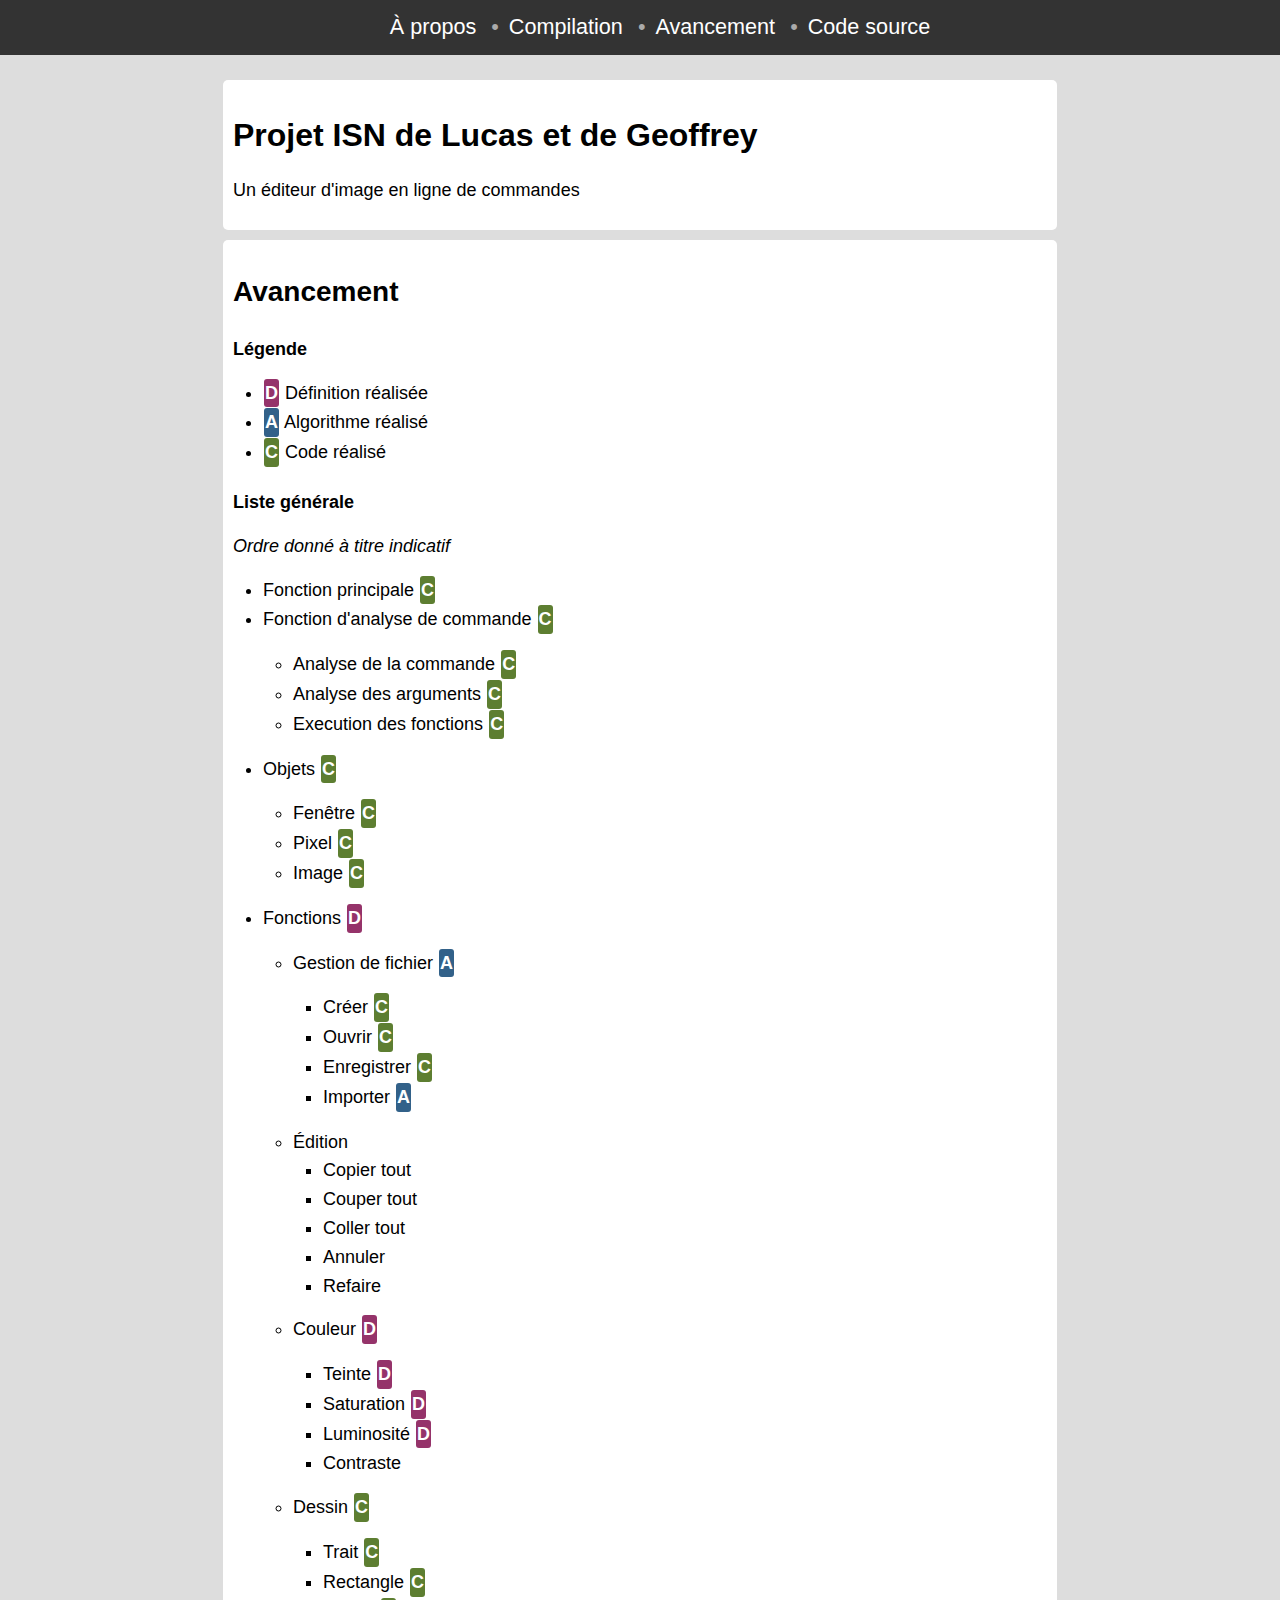
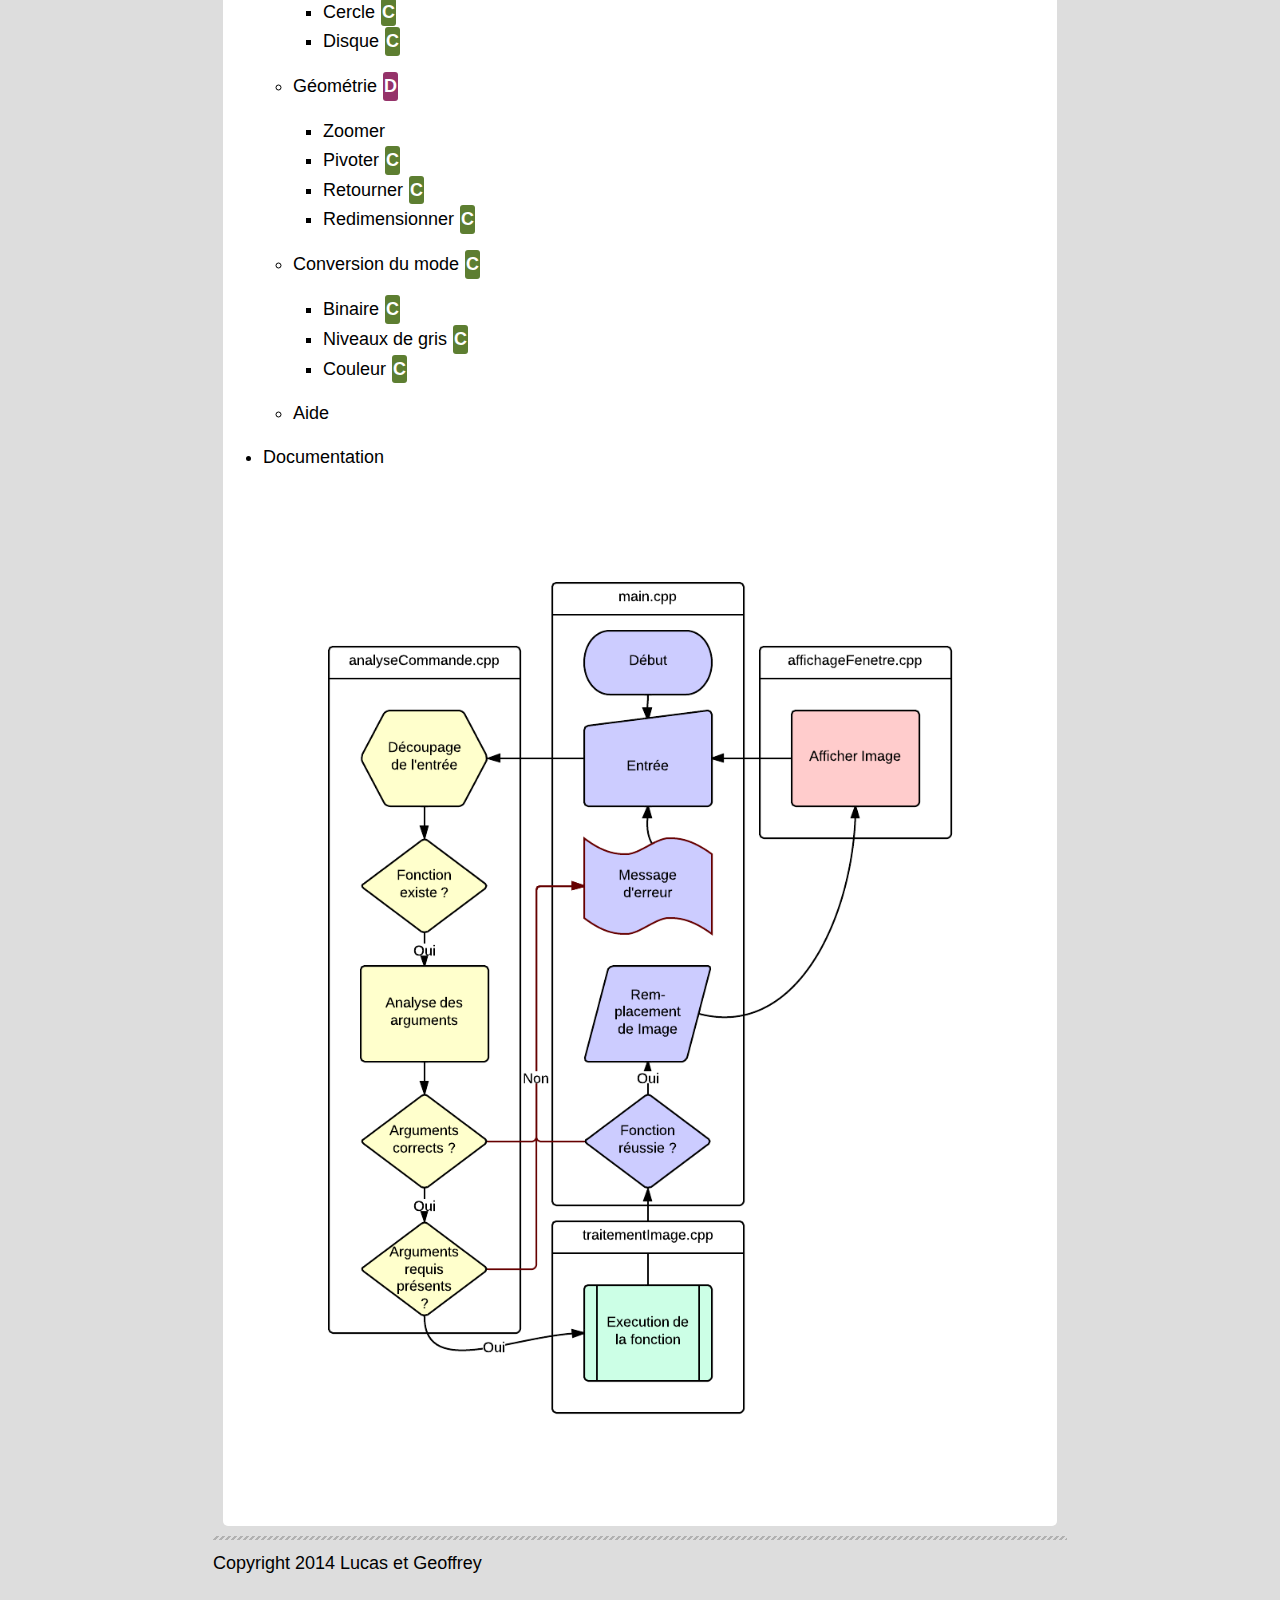
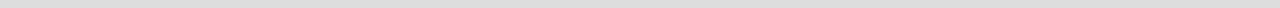
==== commit 07d6db0a: "Mise à jour" ====
--- a/Avancement.html
+++ b/Avancement.html
@@ -32,7 +32,7 @@
 
 <p><em>Ordre donné à titre indicatif</em></p>
 
-<ul><li>Fonction principale <span class="todoEl todo_C">C</span></li><li>Fonction d&#39;analyse de commande <span class="todoEl todo_C">C</span><ul><li>Analyse de la commande <span class="todoEl todo_C">C</span></li><li>Analyse des arguments <span class="todoEl todo_C">C</span></li><li>Execution des fonctions <span class="todoEl todo_C">C</span></li></ul></li><li>Objets <span class="todoEl todo_C">C</span><ul><li>Fenêtre <span class="todoEl todo_C">C</span></li><li>Pixel <span class="todoEl todo_C">C</span></li><li>Image <span class="todoEl todo_C">C</span></li></ul></li><li>Fonctions <span class="todoEl todo_D">D</span><ul><li>Gestion de fichier <span class="todoEl todo_D">D</span><ul><li>Créer <span class="todoEl todo_C">C</span></li><li>Ouvrir <span class="todoEl todo_D">D</span></li><li>Enregistrer <span class="todoEl todo_D">D</span></li><li>Importer <span class="todoEl todo_A">A</span></li></ul></li><li>Édition<ul><li>Copier tout</li><li>Couper tout</li><li>Coller tout</li><li>Annuler</li><li>Refaire</li></ul></li><li>Couleur <span class="todoEl todo_D">D</span><ul><li>Teinte <span class="todoEl todo_A">A</span></li><li>Saturation <span class="todoEl todo_D">D</span></li><li>Luminosité <span class="todoEl todo_A">A</span></li><li>Contraste <span class="todoEl todo_A">A</span></li></ul></li><li>Dessin <span class="todoEl todo_D">D</span><ul><li>Trait <span class="todoEl todo_A">A</span></li><li>Rectangle <span class="todoEl todo_C">C</span></li><li>Cercle <span class="todoEl todo_A">A</span></li><li>Disque <span class="todoEl todo_A">A</span></li></ul></li><li>Géométrie <span class="todoEl todo_D">D</span><ul><li>Zoomer</li><li>Pivoter <span class="todoEl todo_C">C</span></li><li>Retourner <span class="todoEl todo_D">D</span></li><li>Redimensionner <span class="todoEl todo_A">A</span></li></ul></li><li>Conversion du mode <span class="todoEl todo_D">D</span><ul><li>Binaire <span class="todoEl todo_C">C</span></li><li>Niveaux de gris <span class="todoEl todo_C">C</span></li><li>Couleur <span class="todoEl todo_D">D</span></li></ul></li><li>Aide</li></ul></li><li>Documentation</li></ul>
+<ul><li>Fonction principale <span class="todoEl todo_C">C</span></li><li>Fonction d&#39;analyse de commande <span class="todoEl todo_C">C</span><ul><li>Analyse de la commande <span class="todoEl todo_C">C</span></li><li>Analyse des arguments <span class="todoEl todo_C">C</span></li><li>Execution des fonctions <span class="todoEl todo_C">C</span></li></ul></li><li>Objets <span class="todoEl todo_C">C</span><ul><li>Fenêtre <span class="todoEl todo_C">C</span></li><li>Pixel <span class="todoEl todo_C">C</span></li><li>Image <span class="todoEl todo_C">C</span></li></ul></li><li>Fonctions <span class="todoEl todo_D">D</span><ul><li>Gestion de fichier <span class="todoEl todo_A">A</span><ul><li>Créer <span class="todoEl todo_C">C</span></li><li>Ouvrir <span class="todoEl todo_C">C</span></li><li>Enregistrer <span class="todoEl todo_C">C</span></li><li>Importer <span class="todoEl todo_A">A</span></li></ul></li><li>Édition<ul><li>Copier tout</li><li>Couper tout</li><li>Coller tout</li><li>Annuler</li><li>Refaire</li></ul></li><li>Couleur <span class="todoEl todo_D">D</span><ul><li>Teinte <span class="todoEl todo_D">D</span></li><li>Saturation <span class="todoEl todo_D">D</span></li><li>Luminosité <span class="todoEl todo_D">D</span></li><li>Contraste</li></ul></li><li>Dessin <span class="todoEl todo_C">C</span><ul><li>Trait <span class="todoEl todo_C">C</span></li><li>Rectangle <span class="todoEl todo_C">C</span></li><li>Cercle <span class="todoEl todo_C">C</span></li><li>Disque <span class="todoEl todo_C">C</span></li></ul></li><li>Géométrie <span class="todoEl todo_D">D</span><ul><li>Zoomer</li><li>Pivoter <span class="todoEl todo_C">C</span></li><li>Retourner <span class="todoEl todo_C">C</span></li><li>Redimensionner <span class="todoEl todo_C">C</span></li></ul></li><li>Conversion du mode <span class="todoEl todo_C">C</span><ul><li>Binaire <span class="todoEl todo_C">C</span></li><li>Niveaux de gris <span class="todoEl todo_C">C</span></li><li>Couleur <span class="todoEl todo_C">C</span></li></ul></li><li>Aide</li></ul></li><li>Documentation</li></ul>
 <img src="chart.png" alt="Fonctionnement du programme" />
 			</article>
 		</section>
